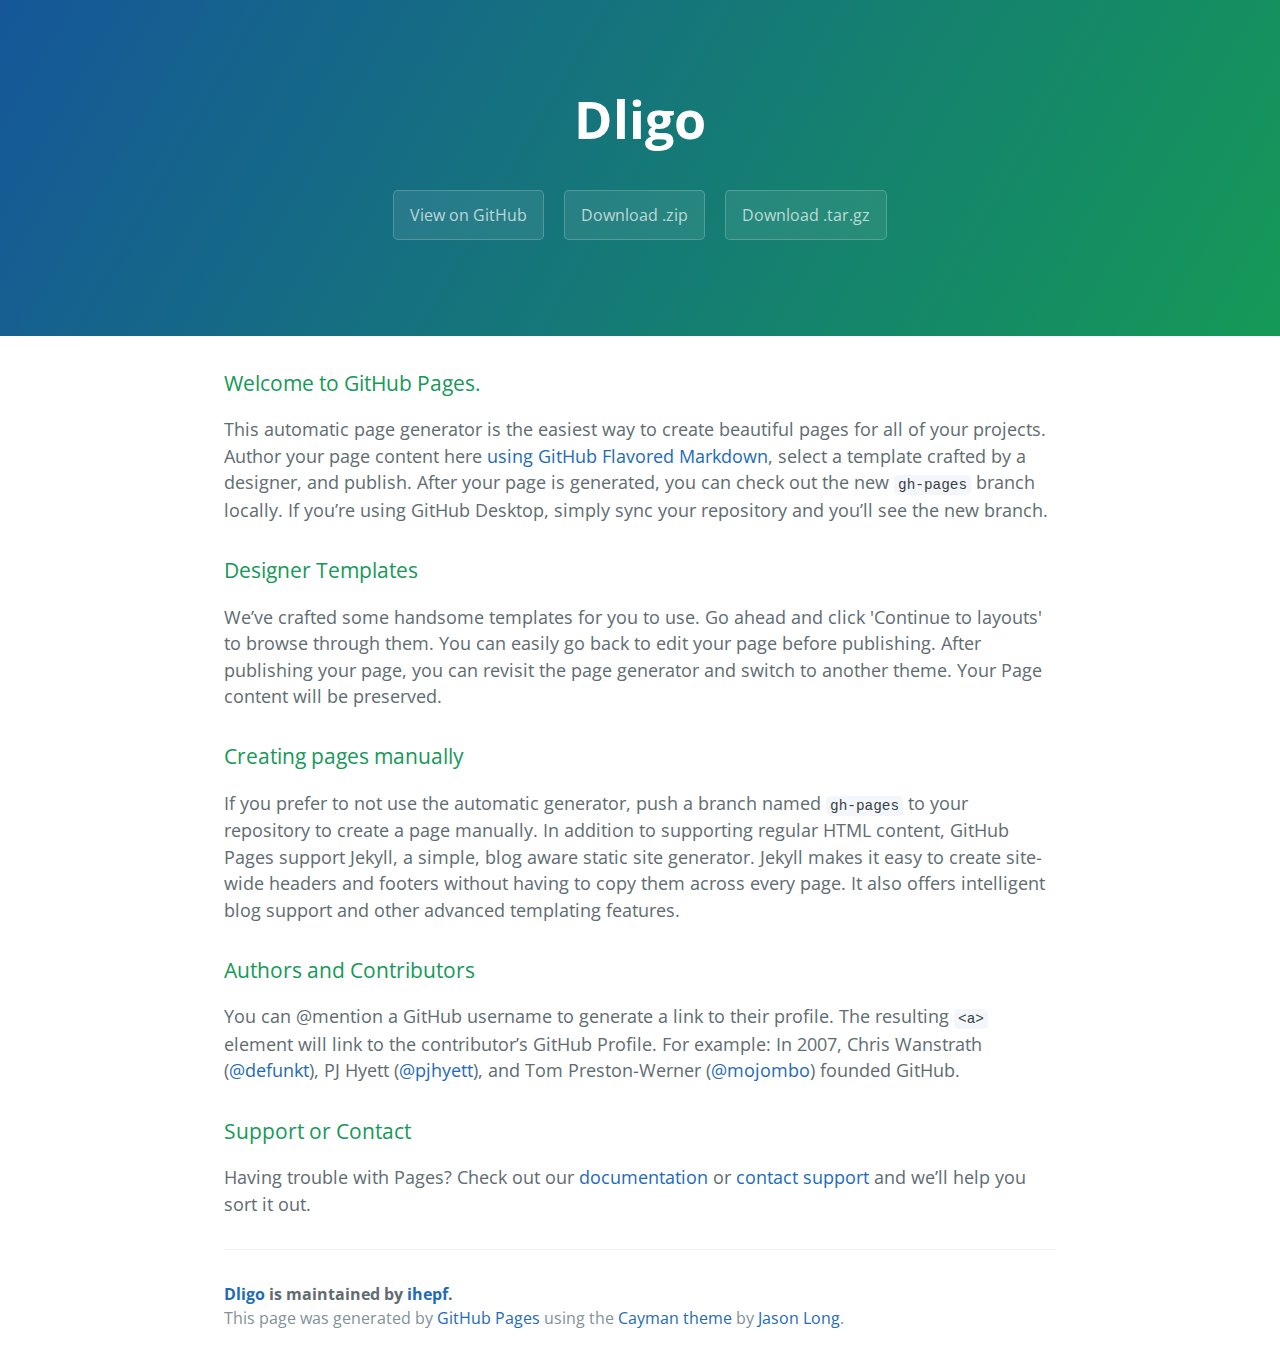
==== index.html @ 87b4b5dc "Create gh-pages branch via GitHub" ====
<!DOCTYPE html>
<html lang="en-us">
  <head>
    <meta charset="UTF-8">
    <title>Dligo by ihepf</title>
    <meta name="viewport" content="width=device-width, initial-scale=1">
    <link rel="stylesheet" type="text/css" href="stylesheets/normalize.css" media="screen">
    <link href='https://fonts.googleapis.com/css?family=Open+Sans:400,700' rel='stylesheet' type='text/css'>
    <link rel="stylesheet" type="text/css" href="stylesheets/stylesheet.css" media="screen">
    <link rel="stylesheet" type="text/css" href="stylesheets/github-light.css" media="screen">
  </head>
  <body>
    <section class="page-header">
      <h1 class="project-name">Dligo</h1>
      <h2 class="project-tagline"></h2>
      <a href="https://github.com/ihepf/dligo" class="btn">View on GitHub</a>
      <a href="https://github.com/ihepf/dligo/zipball/master" class="btn">Download .zip</a>
      <a href="https://github.com/ihepf/dligo/tarball/master" class="btn">Download .tar.gz</a>
    </section>

    <section class="main-content">
      <h3>
<a id="welcome-to-github-pages" class="anchor" href="#welcome-to-github-pages" aria-hidden="true"><span aria-hidden="true" class="octicon octicon-link"></span></a>Welcome to GitHub Pages.</h3>

<p>This automatic page generator is the easiest way to create beautiful pages for all of your projects. Author your page content here <a href="https://guides.github.com/features/mastering-markdown/">using GitHub Flavored Markdown</a>, select a template crafted by a designer, and publish. After your page is generated, you can check out the new <code>gh-pages</code> branch locally. If you’re using GitHub Desktop, simply sync your repository and you’ll see the new branch.</p>

<h3>
<a id="designer-templates" class="anchor" href="#designer-templates" aria-hidden="true"><span aria-hidden="true" class="octicon octicon-link"></span></a>Designer Templates</h3>

<p>We’ve crafted some handsome templates for you to use. Go ahead and click 'Continue to layouts' to browse through them. You can easily go back to edit your page before publishing. After publishing your page, you can revisit the page generator and switch to another theme. Your Page content will be preserved.</p>

<h3>
<a id="creating-pages-manually" class="anchor" href="#creating-pages-manually" aria-hidden="true"><span aria-hidden="true" class="octicon octicon-link"></span></a>Creating pages manually</h3>

<p>If you prefer to not use the automatic generator, push a branch named <code>gh-pages</code> to your repository to create a page manually. In addition to supporting regular HTML content, GitHub Pages support Jekyll, a simple, blog aware static site generator. Jekyll makes it easy to create site-wide headers and footers without having to copy them across every page. It also offers intelligent blog support and other advanced templating features.</p>

<h3>
<a id="authors-and-contributors" class="anchor" href="#authors-and-contributors" aria-hidden="true"><span aria-hidden="true" class="octicon octicon-link"></span></a>Authors and Contributors</h3>

<p>You can @mention a GitHub username to generate a link to their profile. The resulting <code>&lt;a&gt;</code> element will link to the contributor’s GitHub Profile. For example: In 2007, Chris Wanstrath (<a href="https://github.com/defunkt" class="user-mention">@defunkt</a>), PJ Hyett (<a href="https://github.com/pjhyett" class="user-mention">@pjhyett</a>), and Tom Preston-Werner (<a href="https://github.com/mojombo" class="user-mention">@mojombo</a>) founded GitHub.</p>

<h3>
<a id="support-or-contact" class="anchor" href="#support-or-contact" aria-hidden="true"><span aria-hidden="true" class="octicon octicon-link"></span></a>Support or Contact</h3>

<p>Having trouble with Pages? Check out our <a href="https://help.github.com/pages">documentation</a> or <a href="https://github.com/contact">contact support</a> and we’ll help you sort it out.</p>

      <footer class="site-footer">
        <span class="site-footer-owner"><a href="https://github.com/ihepf/dligo">Dligo</a> is maintained by <a href="https://github.com/ihepf">ihepf</a>.</span>

        <span class="site-footer-credits">This page was generated by <a href="https://pages.github.com">GitHub Pages</a> using the <a href="https://github.com/jasonlong/cayman-theme">Cayman theme</a> by <a href="https://twitter.com/jasonlong">Jason Long</a>.</span>
      </footer>

    </section>

  
  </body>
</html>
---- stylesheets/stylesheet.css ----
* {
  box-sizing: border-box; }

body {
  padding: 0;
  margin: 0;
  font-family: "Open Sans", "Helvetica Neue", Helvetica, Arial, sans-serif;
  font-size: 16px;
  line-height: 1.5;
  color: #606c71; }

a {
  color: #1e6bb8;
  text-decoration: none; }
  a:hover {
    text-decoration: underline; }

.btn {
  display: inline-block;
  margin-bottom: 1rem;
  color: rgba(255, 255, 255, 0.7);
  background-color: rgba(255, 255, 255, 0.08);
  border-color: rgba(255, 255, 255, 0.2);
  border-style: solid;
  border-width: 1px;
  border-radius: 0.3rem;
  transition: color 0.2s, background-color 0.2s, border-color 0.2s; }
  .btn + .btn {
    margin-left: 1rem; }

.btn:hover {
  color: rgba(255, 255, 255, 0.8);
  text-decoration: none;
  background-color: rgba(255, 255, 255, 0.2);
  border-color: rgba(255, 255, 255, 0.3); }

@media screen and (min-width: 64em) {
  .btn {
    padding: 0.75rem 1rem; } }

@media screen and (min-width: 42em) and (max-width: 64em) {
  .btn {
    padding: 0.6rem 0.9rem;
    font-size: 0.9rem; } }

@media screen and (max-width: 42em) {
  .btn {
    display: block;
    width: 100%;
    padding: 0.75rem;
    font-size: 0.9rem; }
    .btn + .btn {
      margin-top: 1rem;
      margin-left: 0; } }

.page-header {
  color: #fff;
  text-align: center;
  background-color: #159957;
  background-image: linear-gradient(120deg, #155799, #159957); }

@media screen and (min-width: 64em) {
  .page-header {
    padding: 5rem 6rem; } }

@media screen and (min-width: 42em) and (max-width: 64em) {
  .page-header {
    padding: 3rem 4rem; } }

@media screen and (max-width: 42em) {
  .page-header {
    padding: 2rem 1rem; } }

.project-name {
  margin-top: 0;
  margin-bottom: 0.1rem; }

@media screen and (min-width: 64em) {
  .project-name {
    font-size: 3.25rem; } }

@media screen and (min-width: 42em) and (max-width: 64em) {
  .project-name {
    font-size: 2.25rem; } }

@media screen and (max-width: 42em) {
  .project-name {
    font-size: 1.75rem; } }

.project-tagline {
  margin-bottom: 2rem;
  font-weight: normal;
  opacity: 0.7; }

@media screen and (min-width: 64em) {
  .project-tagline {
    font-size: 1.25rem; } }

@media screen and (min-width: 42em) and (max-width: 64em) {
  .project-tagline {
    font-size: 1.15rem; } }

@media screen and (max-width: 42em) {
  .project-tagline {
    font-size: 1rem; } }

.main-content :first-child {
  margin-top: 0; }
.main-content img {
  max-width: 100%; }
.main-content h1, .main-content h2, .main-content h3, .main-content h4, .main-content h5, .main-content h6 {
  margin-top: 2rem;
  margin-bottom: 1rem;
  font-weight: normal;
  color: #159957; }
.main-content p {
  margin-bottom: 1em; }
.main-content code {
  padding: 2px 4px;
  font-family: Consolas, "Liberation Mono", Menlo, Courier, monospace;
  font-size: 0.9rem;
  color: #383e41;
  background-color: #f3f6fa;
  border-radius: 0.3rem; }
.main-content pre {
  padding: 0.8rem;
  margin-top: 0;
  margin-bottom: 1rem;
  font: 1rem Consolas, "Liberation Mono", Menlo, Courier, monospace;
  color: #567482;
  word-wrap: normal;
  background-color: #f3f6fa;
  border: solid 1px #dce6f0;
  border-radius: 0.3rem; }
  .main-content pre > code {
    padding: 0;
    margin: 0;
    font-size: 0.9rem;
    color: #567482;
    word-break: normal;
    white-space: pre;
    background: transparent;
    border: 0; }
.main-content .highlight {
  margin-bottom: 1rem; }
  .main-content .highlight pre {
    margin-bottom: 0;
    word-break: normal; }
.main-content .highlight pre, .main-content pre {
  padding: 0.8rem;
  overflow: auto;
  font-size: 0.9rem;
  line-height: 1.45;
  border-radius: 0.3rem; }
.main-content pre code, .main-content pre tt {
  display: inline;
  max-width: initial;
  padding: 0;
  margin: 0;
  overflow: initial;
  line-height: inherit;
  word-wrap: normal;
  background-color: transparent;
  border: 0; }
  .main-content pre code:before, .main-content pre code:after, .main-content pre tt:before, .main-content pre tt:after {
    content: normal; }
.main-content ul, .main-content ol {
  margin-top: 0; }
.main-content blockquote {
  padding: 0 1rem;
  margin-left: 0;
  color: #819198;
  border-left: 0.3rem solid #dce6f0; }
  .main-content blockquote > :first-child {
    margin-top: 0; }
  .main-content blockquote > :last-child {
    margin-bottom: 0; }
.main-content table {
  display: block;
  width: 100%;
  overflow: auto;
  word-break: normal;
  word-break: keep-all; }
  .main-content table th {
    font-weight: bold; }
  .main-content table th, .main-content table td {
    padding: 0.5rem 1rem;
    border: 1px solid #e9ebec; }
.main-content dl {
  padding: 0; }
  .main-content dl dt {
    padding: 0;
    margin-top: 1rem;
    font-size: 1rem;
    font-weight: bold; }
  .main-content dl dd {
    padding: 0;
    margin-bottom: 1rem; }
.main-content hr {
  height: 2px;
  padding: 0;
  margin: 1rem 0;
  background-color: #eff0f1;
  border: 0; }

@media screen and (min-width: 64em) {
  .main-content {
    max-width: 64rem;
    padding: 2rem 6rem;
    margin: 0 auto;
    font-size: 1.1rem; } }

@media screen and (min-width: 42em) and (max-width: 64em) {
  .main-content {
    padding: 2rem 4rem;
    font-size: 1.1rem; } }

@media screen and (max-width: 42em) {
  .main-content {
    padding: 2rem 1rem;
    font-size: 1rem; } }

.site-footer {
  padding-top: 2rem;
  margin-top: 2rem;
  border-top: solid 1px #eff0f1; }

.site-footer-owner {
  display: block;
  font-weight: bold; }

.site-footer-credits {
  color: #819198; }

@media screen and (min-width: 64em) {
  .site-footer {
    font-size: 1rem; } }

@media screen and (min-width: 42em) and (max-width: 64em) {
  .site-footer {
    font-size: 1rem; } }

@media screen and (max-width: 42em) {
  .site-footer {
    font-size: 0.9rem; } }
---- stylesheets/github-light.css ----
/*
The MIT License (MIT)

Copyright (c) 2016 GitHub, Inc.

Permission is hereby granted, free of charge, to any person obtaining a copy
of this software and associated documentation files (the "Software"), to deal
in the Software without restriction, including without limitation the rights
to use, copy, modify, merge, publish, distribute, sublicense, and/or sell
copies of the Software, and to permit persons to whom the Software is
furnished to do so, subject to the following conditions:

The above copyright notice and this permission notice shall be included in all
copies or substantial portions of the Software.

THE SOFTWARE IS PROVIDED "AS IS", WITHOUT WARRANTY OF ANY KIND, EXPRESS OR
IMPLIED, INCLUDING BUT NOT LIMITED TO THE WARRANTIES OF MERCHANTABILITY,
FITNESS FOR A PARTICULAR PURPOSE AND NONINFRINGEMENT. IN NO EVENT SHALL THE
AUTHORS OR COPYRIGHT HOLDERS BE LIABLE FOR ANY CLAIM, DAMAGES OR OTHER
LIABILITY, WHETHER IN AN ACTION OF CONTRACT, TORT OR OTHERWISE, ARISING FROM,
OUT OF OR IN CONNECTION WITH THE SOFTWARE OR THE USE OR OTHER DEALINGS IN THE
SOFTWARE.

*/

.pl-c /* comment */ {
  color: #969896;
}

.pl-c1 /* constant, variable.other.constant, support, meta.property-name, support.constant, support.variable, meta.module-reference, markup.raw, meta.diff.header */,
.pl-s .pl-v /* string variable */ {
  color: #0086b3;
}

.pl-e /* entity */,
.pl-en /* entity.name */ {
  color: #795da3;
}

.pl-smi /* variable.parameter.function, storage.modifier.package, storage.modifier.import, storage.type.java, variable.other */,
.pl-s .pl-s1 /* string source */ {
  color: #333;
}

.pl-ent /* entity.name.tag */ {
  color: #63a35c;
}

.pl-k /* keyword, storage, storage.type */ {
  color: #a71d5d;
}

.pl-s /* string */,
.pl-pds /* punctuation.definition.string, string.regexp.character-class */,
.pl-s .pl-pse .pl-s1 /* string punctuation.section.embedded source */,
.pl-sr /* string.regexp */,
.pl-sr .pl-cce /* string.regexp constant.character.escape */,
.pl-sr .pl-sre /* string.regexp source.ruby.embedded */,
.pl-sr .pl-sra /* string.regexp string.regexp.arbitrary-repitition */ {
  color: #183691;
}

.pl-v /* variable */ {
  color: #ed6a43;
}

.pl-id /* invalid.deprecated */ {
  color: #b52a1d;
}

.pl-ii /* invalid.illegal */ {
  color: #f8f8f8;
  background-color: #b52a1d;
}

.pl-sr .pl-cce /* string.regexp constant.character.escape */ {
  font-weight: bold;
  color: #63a35c;
}

.pl-ml /* markup.list */ {
  color: #693a17;
}

.pl-mh /* markup.heading */,
.pl-mh .pl-en /* markup.heading entity.name */,
.pl-ms /* meta.separator */ {
  font-weight: bold;
  color: #1d3e81;
}

.pl-mq /* markup.quote */ {
  color: #008080;
}

.pl-mi /* markup.italic */ {
  font-style: italic;
  color: #333;
}

.pl-mb /* markup.bold */ {
  font-weight: bold;
  color: #333;
}

.pl-md /* markup.deleted, meta.diff.header.from-file */ {
  color: #bd2c00;
  background-color: #ffecec;
}

.pl-mi1 /* markup.inserted, meta.diff.header.to-file */ {
  color: #55a532;
  background-color: #eaffea;
}

.pl-mdr /* meta.diff.range */ {
  font-weight: bold;
  color: #795da3;
}

.pl-mo /* meta.output */ {
  color: #1d3e81;
}
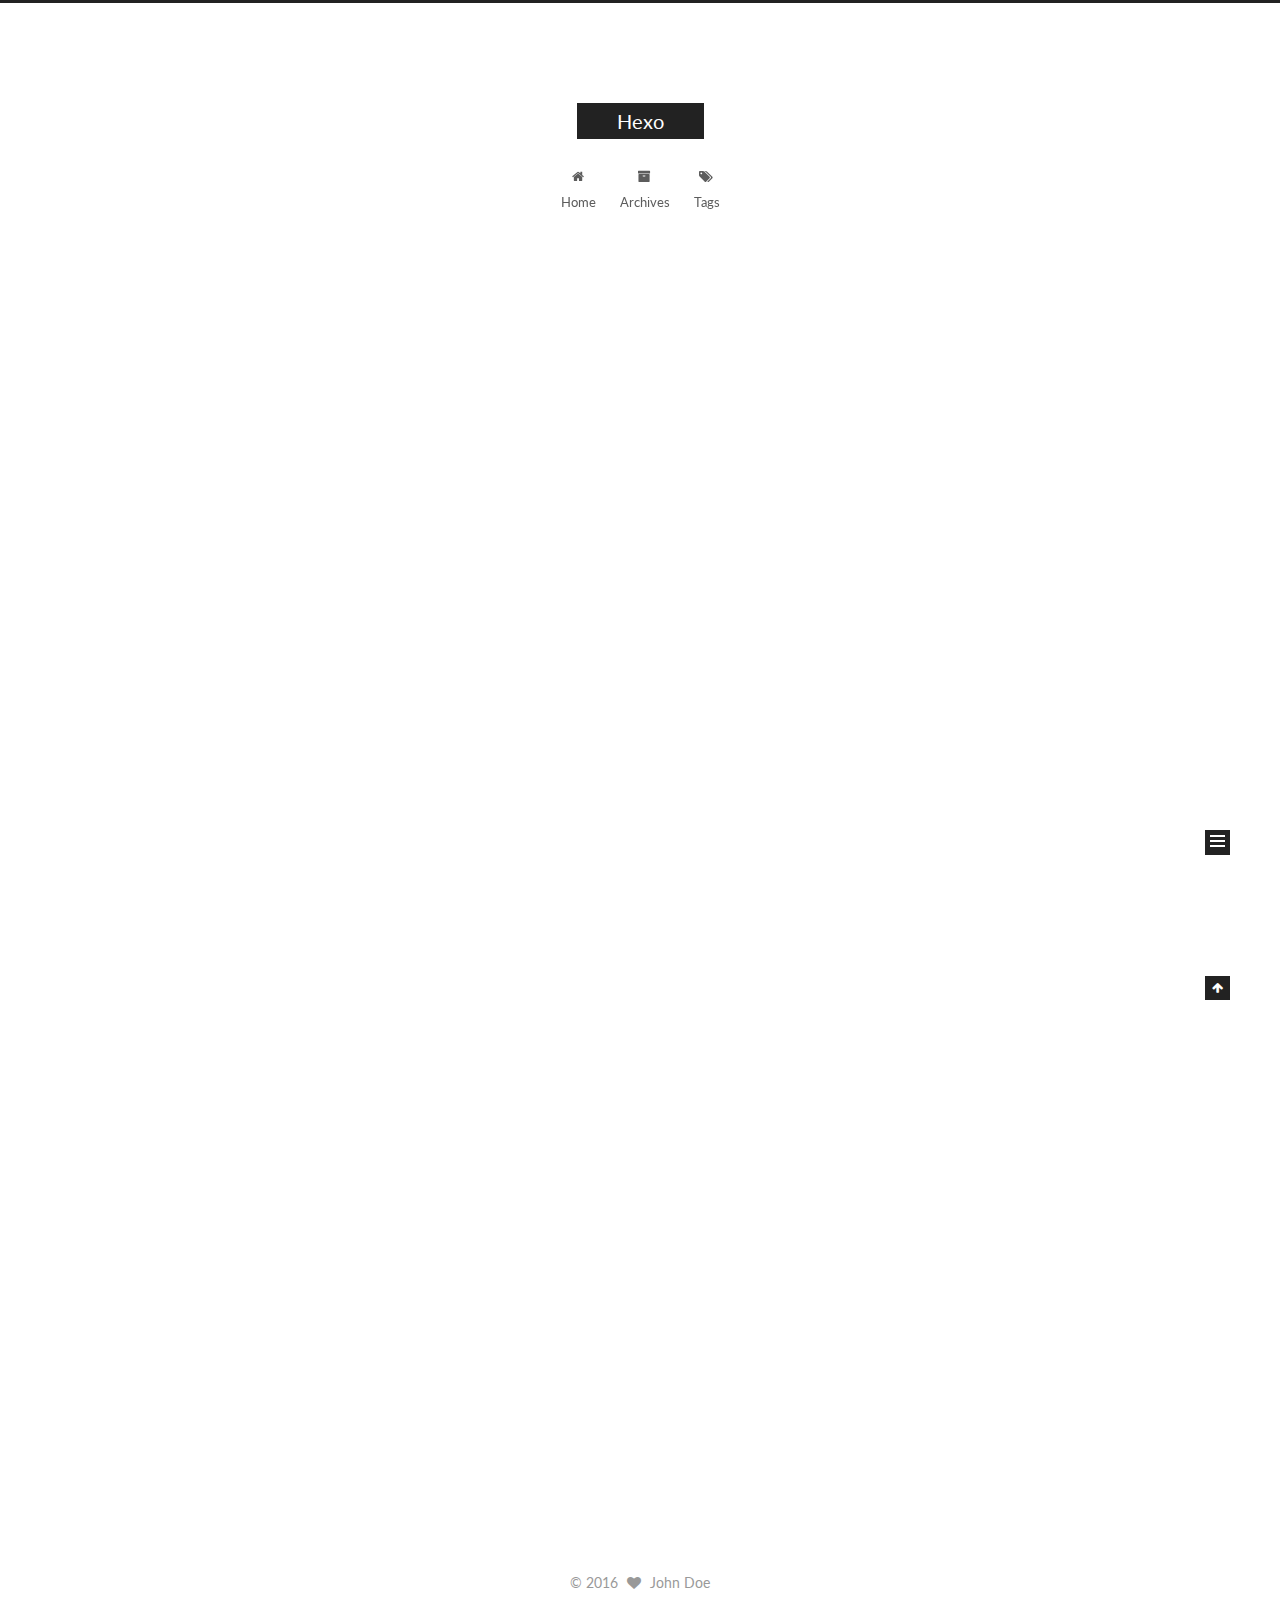
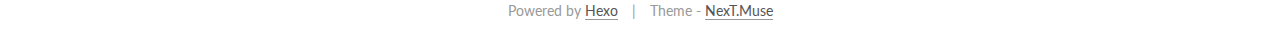
==== commit 7df3be7a: "hexo" ====
--- a/index.html
+++ b/index.html
@@ -1,57 +1,673 @@
-<!DOCTYPE html>
-<html lang="en-us">
-  <head>
-    <meta charset="UTF-8">
-    <title>Dligo by ihepf</title>
-    <meta name="viewport" content="width=device-width, initial-scale=1">
-    <link rel="stylesheet" type="text/css" href="stylesheets/normalize.css" media="screen">
-    <link href='https://fonts.googleapis.com/css?family=Open+Sans:400,700' rel='stylesheet' type='text/css'>
-    <link rel="stylesheet" type="text/css" href="stylesheets/stylesheet.css" media="screen">
-    <link rel="stylesheet" type="text/css" href="stylesheets/github-light.css" media="screen">
-  </head>
-  <body>
-    <section class="page-header">
-      <h1 class="project-name">Dligo</h1>
-      <h2 class="project-tagline"></h2>
-      <a href="https://github.com/ihepf/dligo" class="btn">View on GitHub</a>
-      <a href="https://github.com/ihepf/dligo/zipball/master" class="btn">Download .zip</a>
-      <a href="https://github.com/ihepf/dligo/tarball/master" class="btn">Download .tar.gz</a>
-    </section>
-
-    <section class="main-content">
-      <h3>
-<a id="welcome-to-github-pages" class="anchor" href="#welcome-to-github-pages" aria-hidden="true"><span aria-hidden="true" class="octicon octicon-link"></span></a>Welcome to GitHub Pages.</h3>
-
-<p>This automatic page generator is the easiest way to create beautiful pages for all of your projects. Author your page content here <a href="https://guides.github.com/features/mastering-markdown/">using GitHub Flavored Markdown</a>, select a template crafted by a designer, and publish. After your page is generated, you can check out the new <code>gh-pages</code> branch locally. If you’re using GitHub Desktop, simply sync your repository and you’ll see the new branch.</p>
-
-<h3>
-<a id="designer-templates" class="anchor" href="#designer-templates" aria-hidden="true"><span aria-hidden="true" class="octicon octicon-link"></span></a>Designer Templates</h3>
-
-<p>We’ve crafted some handsome templates for you to use. Go ahead and click 'Continue to layouts' to browse through them. You can easily go back to edit your page before publishing. After publishing your page, you can revisit the page generator and switch to another theme. Your Page content will be preserved.</p>
-
-<h3>
-<a id="creating-pages-manually" class="anchor" href="#creating-pages-manually" aria-hidden="true"><span aria-hidden="true" class="octicon octicon-link"></span></a>Creating pages manually</h3>
-
-<p>If you prefer to not use the automatic generator, push a branch named <code>gh-pages</code> to your repository to create a page manually. In addition to supporting regular HTML content, GitHub Pages support Jekyll, a simple, blog aware static site generator. Jekyll makes it easy to create site-wide headers and footers without having to copy them across every page. It also offers intelligent blog support and other advanced templating features.</p>
-
-<h3>
-<a id="authors-and-contributors" class="anchor" href="#authors-and-contributors" aria-hidden="true"><span aria-hidden="true" class="octicon octicon-link"></span></a>Authors and Contributors</h3>
-
-<p>You can @mention a GitHub username to generate a link to their profile. The resulting <code>&lt;a&gt;</code> element will link to the contributor’s GitHub Profile. For example: In 2007, Chris Wanstrath (<a href="https://github.com/defunkt" class="user-mention">@defunkt</a>), PJ Hyett (<a href="https://github.com/pjhyett" class="user-mention">@pjhyett</a>), and Tom Preston-Werner (<a href="https://github.com/mojombo" class="user-mention">@mojombo</a>) founded GitHub.</p>
-
-<h3>
-<a id="support-or-contact" class="anchor" href="#support-or-contact" aria-hidden="true"><span aria-hidden="true" class="octicon octicon-link"></span></a>Support or Contact</h3>
-
-<p>Having trouble with Pages? Check out our <a href="https://help.github.com/pages">documentation</a> or <a href="https://github.com/contact">contact support</a> and we’ll help you sort it out.</p>
-
-      <footer class="site-footer">
-        <span class="site-footer-owner"><a href="https://github.com/ihepf/dligo">Dligo</a> is maintained by <a href="https://github.com/ihepf">ihepf</a>.</span>
-
-        <span class="site-footer-credits">This page was generated by <a href="https://pages.github.com">GitHub Pages</a> using the <a href="https://github.com/jasonlong/cayman-theme">Cayman theme</a> by <a href="https://twitter.com/jasonlong">Jason Long</a>.</span>
-      </footer>
-
-    </section>
-
-  
-  </body>
+<!doctype html>
+
+
+
+  
+
+
+<html class="theme-next muse use-motion" lang="">
+<head>
+  <meta charset="UTF-8"/>
+<meta http-equiv="X-UA-Compatible" content="IE=edge" />
+<meta name="viewport" content="width=device-width, initial-scale=1, maximum-scale=1"/>
+
+
+
+<meta http-equiv="Cache-Control" content="no-transform" />
+<meta http-equiv="Cache-Control" content="no-siteapp" />
+
+
+
+
+
+
+
+
+
+
+
+
+  
+  
+  <link href="/lib/fancybox/source/jquery.fancybox.css?v=2.1.5" rel="stylesheet" type="text/css" />
+
+
+
+
+  
+  
+  
+  
+
+  
+    
+    
+  
+
+  
+
+  
+
+  
+
+  
+
+  
+    
+    
+    <link href="//fonts.googleapis.com/css?family=Lato:300,300italic,400,400italic,700,700italic&subset=latin,latin-ext" rel="stylesheet" type="text/css">
+  
+
+
+
+
+
+
+<link href="/lib/font-awesome/css/font-awesome.min.css?v=4.6.2" rel="stylesheet" type="text/css" />
+
+<link href="/css/main.css?v=5.1.0" rel="stylesheet" type="text/css" />
+
+
+  <meta name="keywords" content="Hexo, NexT" />
+
+
+
+
+
+
+
+
+  <link rel="shortcut icon" type="image/x-icon" href="/favicon.ico?v=5.1.0" />
+
+
+
+
+
+
+<meta property="og:type" content="website">
+<meta property="og:title" content="Hexo">
+<meta property="og:url" content="http://yoursite.com/index.html">
+<meta property="og:site_name" content="Hexo">
+<meta name="twitter:card" content="summary">
+<meta name="twitter:title" content="Hexo">
+
+
+
+<script type="text/javascript" id="hexo.configurations">
+  var NexT = window.NexT || {};
+  var CONFIG = {
+    root: '/',
+    scheme: 'Muse',
+    sidebar: {"position":"left","display":"post"},
+    fancybox: true,
+    motion: true,
+    duoshuo: {
+      userId: '0',
+      author: 'Author'
+    },
+    algolia: {
+      applicationID: '',
+      apiKey: '',
+      indexName: '',
+      hits: {"per_page":10},
+      labels: {"input_placeholder":"Search for Posts","hits_empty":"We didn't find any results for the search: ${query}","hits_stats":"${hits} results found in ${time} ms"}
+    }
+  };
+</script>
+
+
+
+  <link rel="canonical" href="http://yoursite.com/"/>
+
+
+
+
+
+  <title> Hexo </title>
+</head>
+
+<body itemscope itemtype="http://schema.org/WebPage" lang="">
+
+  
+
+
+
+
+
+
+
+
+
+
+  
+  
+    
+  
+
+  <div class="container one-collumn sidebar-position-left 
+   page-home 
+ ">
+    <div class="headband"></div>
+
+    <header id="header" class="header" itemscope itemtype="http://schema.org/WPHeader">
+      <div class="header-inner"><div class="site-meta ">
+  
+
+  <div class="custom-logo-site-title">
+    <a href="/"  class="brand" rel="start">
+      <span class="logo-line-before"><i></i></span>
+      <span class="site-title">Hexo</span>
+      <span class="logo-line-after"><i></i></span>
+    </a>
+  </div>
+  <p class="site-subtitle"></p>
+</div>
+
+<div class="site-nav-toggle">
+  <button>
+    <span class="btn-bar"></span>
+    <span class="btn-bar"></span>
+    <span class="btn-bar"></span>
+  </button>
+</div>
+
+<nav class="site-nav">
+  
+
+  
+    <ul id="menu" class="menu">
+      
+        
+        <li class="menu-item menu-item-home">
+          <a href="/" rel="section">
+            
+              <i class="menu-item-icon fa fa-fw fa-home"></i> <br />
+            
+            Home
+          </a>
+        </li>
+      
+        
+        <li class="menu-item menu-item-archives">
+          <a href="/archives" rel="section">
+            
+              <i class="menu-item-icon fa fa-fw fa-archive"></i> <br />
+            
+            Archives
+          </a>
+        </li>
+      
+        
+        <li class="menu-item menu-item-tags">
+          <a href="/tags" rel="section">
+            
+              <i class="menu-item-icon fa fa-fw fa-tags"></i> <br />
+            
+            Tags
+          </a>
+        </li>
+      
+
+      
+    </ul>
+  
+
+  
+</nav>
+
+
+
+ </div>
+    </header>
+
+    <main id="main" class="main">
+      <div class="main-inner">
+        <div class="content-wrap">
+          <div id="content" class="content">
+            
+  <section id="posts" class="posts-expand">
+    
+      
+
+  
+
+  
+  
+  
+
+  <article class="post post-type-normal " itemscope itemtype="http://schema.org/Article">
+  <link itemprop="mainEntityOfPage" href="http://yoursite.com/2016/12/05/My-New-Post/">
+
+  <span style="display:none" itemprop="author" itemscope itemtype="http://schema.org/Person">
+    <meta itemprop="name" content="John Doe">
+    <meta itemprop="description" content="">
+    <meta itemprop="image" content="/images/avatar.gif">
+  </span>
+
+  <span style="display:none" itemprop="publisher" itemscope itemtype="http://schema.org/Organization">
+    <meta itemprop="name" content="Hexo">
+    <span style="display:none" itemprop="logo" itemscope itemtype="http://schema.org/ImageObject">
+      <img style="display:none;" itemprop="url image" alt="Hexo" src="">
+    </span>
+  </span>
+
+    
+      <header class="post-header">
+
+        
+        
+          <h1 class="post-title" itemprop="name headline">
+            
+            
+              
+                
+                <a class="post-title-link" href="/2016/12/05/My-New-Post/" itemprop="url">
+                  My New Post
+                </a>
+              
+            
+          </h1>
+        
+
+        <div class="post-meta">
+          <span class="post-time">
+            
+              <span class="post-meta-item-icon">
+                <i class="fa fa-calendar-o"></i>
+              </span>
+              <span class="post-meta-item-text">Posted on</span>
+              <time title="Post created" itemprop="dateCreated datePublished" datetime="2016-12-05T22:46:00+08:00">
+                2016-12-05
+              </time>
+            
+
+            
+
+            
+          </span>
+
+          
+
+          
+            
+          
+
+          
+
+          
+          
+
+          
+
+          
+
+        </div>
+      </header>
+    
+
+
+    <div class="post-body" itemprop="articleBody">
+
+      
+      
+
+      
+        
+          
+            
+          
+        
+      
+    </div>
+
+    <div>
+      
+    </div>
+
+    <div>
+      
+    </div>
+
+
+    <footer class="post-footer">
+      
+
+      
+
+      
+      
+        <div class="post-eof"></div>
+      
+    </footer>
+  </article>
+
+
+    
+      
+
+  
+
+  
+  
+  
+
+  <article class="post post-type-normal " itemscope itemtype="http://schema.org/Article">
+  <link itemprop="mainEntityOfPage" href="http://yoursite.com/2016/12/05/hello-world/">
+
+  <span style="display:none" itemprop="author" itemscope itemtype="http://schema.org/Person">
+    <meta itemprop="name" content="John Doe">
+    <meta itemprop="description" content="">
+    <meta itemprop="image" content="/images/avatar.gif">
+  </span>
+
+  <span style="display:none" itemprop="publisher" itemscope itemtype="http://schema.org/Organization">
+    <meta itemprop="name" content="Hexo">
+    <span style="display:none" itemprop="logo" itemscope itemtype="http://schema.org/ImageObject">
+      <img style="display:none;" itemprop="url image" alt="Hexo" src="">
+    </span>
+  </span>
+
+    
+      <header class="post-header">
+
+        
+        
+          <h1 class="post-title" itemprop="name headline">
+            
+            
+              
+                
+                <a class="post-title-link" href="/2016/12/05/hello-world/" itemprop="url">
+                  Hello World
+                </a>
+              
+            
+          </h1>
+        
+
+        <div class="post-meta">
+          <span class="post-time">
+            
+              <span class="post-meta-item-icon">
+                <i class="fa fa-calendar-o"></i>
+              </span>
+              <span class="post-meta-item-text">Posted on</span>
+              <time title="Post created" itemprop="dateCreated datePublished" datetime="2016-12-05T11:23:08+08:00">
+                2016-12-05
+              </time>
+            
+
+            
+
+            
+          </span>
+
+          
+
+          
+            
+          
+
+          
+
+          
+          
+
+          
+
+          
+
+        </div>
+      </header>
+    
+
+
+    <div class="post-body" itemprop="articleBody">
+
+      
+      
+
+      
+        
+          
+            <p>Welcome to <a href="https://hexo.io/" target="_blank" rel="external">Hexo</a>! This is your very first post. Check <a href="https://hexo.io/docs/" target="_blank" rel="external">documentation</a> for more info. If you get any problems when using Hexo, you can find the answer in <a href="https://hexo.io/docs/troubleshooting.html" target="_blank" rel="external">troubleshooting</a> or you can ask me on <a href="https://github.com/hexojs/hexo/issues" target="_blank" rel="external">GitHub</a>.</p>
+<h2 id="Quick-Start"><a href="#Quick-Start" class="headerlink" title="Quick Start"></a>Quick Start</h2><h3 id="Create-a-new-post"><a href="#Create-a-new-post" class="headerlink" title="Create a new post"></a>Create a new post</h3><figure class="highlight bash"><table><tr><td class="gutter"><pre><div class="line">1</div></pre></td><td class="code"><pre><div class="line">$ hexo new <span class="string">"My New Post"</span></div></pre></td></tr></table></figure>
+<p>More info: <a href="https://hexo.io/docs/writing.html" target="_blank" rel="external">Writing</a></p>
+<h3 id="Run-server"><a href="#Run-server" class="headerlink" title="Run server"></a>Run server</h3><figure class="highlight bash"><table><tr><td class="gutter"><pre><div class="line">1</div></pre></td><td class="code"><pre><div class="line">$ hexo server</div></pre></td></tr></table></figure>
+<p>More info: <a href="https://hexo.io/docs/server.html" target="_blank" rel="external">Server</a></p>
+<h3 id="Generate-static-files"><a href="#Generate-static-files" class="headerlink" title="Generate static files"></a>Generate static files</h3><figure class="highlight bash"><table><tr><td class="gutter"><pre><div class="line">1</div></pre></td><td class="code"><pre><div class="line">$ hexo generate</div></pre></td></tr></table></figure>
+<p>More info: <a href="https://hexo.io/docs/generating.html" target="_blank" rel="external">Generating</a></p>
+<h3 id="Deploy-to-remote-sites"><a href="#Deploy-to-remote-sites" class="headerlink" title="Deploy to remote sites"></a>Deploy to remote sites</h3><figure class="highlight bash"><table><tr><td class="gutter"><pre><div class="line">1</div></pre></td><td class="code"><pre><div class="line">$ hexo deploy</div></pre></td></tr></table></figure>
+<p>More info: <a href="https://hexo.io/docs/deployment.html" target="_blank" rel="external">Deployment</a></p>
+
+          
+        
+      
+    </div>
+
+    <div>
+      
+    </div>
+
+    <div>
+      
+    </div>
+
+
+    <footer class="post-footer">
+      
+
+      
+
+      
+      
+        <div class="post-eof"></div>
+      
+    </footer>
+  </article>
+
+
+    
+  </section>
+
+  
+
+
+          </div>
+          
+
+
+          
+
+        </div>
+        
+          
+  
+  <div class="sidebar-toggle">
+    <div class="sidebar-toggle-line-wrap">
+      <span class="sidebar-toggle-line sidebar-toggle-line-first"></span>
+      <span class="sidebar-toggle-line sidebar-toggle-line-middle"></span>
+      <span class="sidebar-toggle-line sidebar-toggle-line-last"></span>
+    </div>
+  </div>
+
+  <aside id="sidebar" class="sidebar">
+    <div class="sidebar-inner">
+
+      
+
+      
+
+      <section class="site-overview sidebar-panel sidebar-panel-active">
+        <div class="site-author motion-element" itemprop="author" itemscope itemtype="http://schema.org/Person">
+          <img class="site-author-image" itemprop="image"
+               src="/images/avatar.gif"
+               alt="John Doe" />
+          <p class="site-author-name" itemprop="name">John Doe</p>
+          <p class="site-description motion-element" itemprop="description"></p>
+        </div>
+        <nav class="site-state motion-element">
+          <div class="site-state-item site-state-posts">
+            <a href="/archives">
+              <span class="site-state-item-count">2</span>
+              <span class="site-state-item-name">posts</span>
+            </a>
+          </div>
+
+          
+
+          
+
+        </nav>
+
+        
+
+        <div class="links-of-author motion-element">
+          
+        </div>
+
+        
+        
+
+        
+        
+
+        
+
+
+      </section>
+
+      
+
+    </div>
+  </aside>
+
+
+        
+      </div>
+    </main>
+
+    <footer id="footer" class="footer">
+      <div class="footer-inner">
+        <div class="copyright" >
+  
+  &copy; 
+  <span itemprop="copyrightYear">2016</span>
+  <span class="with-love">
+    <i class="fa fa-heart"></i>
+  </span>
+  <span class="author" itemprop="copyrightHolder">John Doe</span>
+</div>
+
+
+<div class="powered-by">
+  Powered by <a class="theme-link" href="https://hexo.io">Hexo</a>
+</div>
+
+<div class="theme-info">
+  Theme -
+  <a class="theme-link" href="https://github.com/iissnan/hexo-theme-next">
+    NexT.Muse
+  </a>
+</div>
+
+
+        
+
+        
+      </div>
+    </footer>
+
+    <div class="back-to-top">
+      <i class="fa fa-arrow-up"></i>
+    </div>
+  </div>
+
+  
+
+<script type="text/javascript">
+  if (Object.prototype.toString.call(window.Promise) !== '[object Function]') {
+    window.Promise = null;
+  }
+</script>
+
+
+
+
+
+
+
+
+
+  
+
+
+
+  
+  <script type="text/javascript" src="/lib/jquery/index.js?v=2.1.3"></script>
+
+  
+  <script type="text/javascript" src="/lib/fastclick/lib/fastclick.min.js?v=1.0.6"></script>
+
+  
+  <script type="text/javascript" src="/lib/jquery_lazyload/jquery.lazyload.js?v=1.9.7"></script>
+
+  
+  <script type="text/javascript" src="/lib/velocity/velocity.min.js?v=1.2.1"></script>
+
+  
+  <script type="text/javascript" src="/lib/velocity/velocity.ui.min.js?v=1.2.1"></script>
+
+  
+  <script type="text/javascript" src="/lib/fancybox/source/jquery.fancybox.pack.js?v=2.1.5"></script>
+
+
+  
+
+
+  <script type="text/javascript" src="/js/src/utils.js?v=5.1.0"></script>
+
+  <script type="text/javascript" src="/js/src/motion.js?v=5.1.0"></script>
+
+
+
+  
+  
+
+  
+
+  
+
+
+  <script type="text/javascript" src="/js/src/bootstrap.js?v=5.1.0"></script>
+
+
+
+  
+
+
+
+  
+
+
+
+
+	
+
+
+
+
+  
+  
+
+  
+
+  
+
+  
+
+  
+
+
+</body>
 </html>
--- a/css/main.css
+++ b/css/main.css
@@ -0,0 +1,2493 @@
+/* normalize.css v3.0.2 | MIT License | git.io/normalize */
+html {
+  font-family: sans-serif; /* 1 */
+  -ms-text-size-adjust: 100%; /* 2 */
+  -webkit-text-size-adjust: 100%; /* 2 */
+}
+body {
+  margin: 0;
+}
+article,
+aside,
+details,
+figcaption,
+figure,
+footer,
+header,
+hgroup,
+main,
+menu,
+nav,
+section,
+summary {
+  display: block;
+}
+audio,
+canvas,
+progress,
+video {
+  display: inline-block; /* 1 */
+  vertical-align: baseline; /* 2 */
+}
+audio:not([controls]) {
+  display: none;
+  height: 0;
+}
+[hidden],
+template {
+  display: none;
+}
+a {
+  background-color: transparent;
+}
+a:active,
+a:hover {
+  outline: 0;
+}
+abbr[title] {
+  border-bottom: 1px dotted;
+}
+b,
+strong {
+  font-weight: bold;
+}
+dfn {
+  font-style: italic;
+}
+h1 {
+  font-size: 2em;
+  margin: 0.67em 0;
+}
+mark {
+  background: #ff0;
+  color: #000;
+}
+small {
+  font-size: 80%;
+}
+sub,
+sup {
+  font-size: 75%;
+  line-height: 0;
+  position: relative;
+  vertical-align: baseline;
+}
+sup {
+  top: -0.5em;
+}
+sub {
+  bottom: -0.25em;
+}
+img {
+  border: 0;
+}
+svg:not(:root) {
+  overflow: hidden;
+}
+figure {
+  margin: 1em 40px;
+}
+hr {
+  -moz-box-sizing: content-box;
+  box-sizing: content-box;
+  height: 0;
+}
+pre {
+  overflow: auto;
+}
+code,
+kbd,
+pre,
+samp {
+  font-family: monospace, monospace;
+  font-size: 1em;
+}
+button,
+input,
+optgroup,
+select,
+textarea {
+  color: inherit; /* 1 */
+  font: inherit; /* 2 */
+  margin: 0; /* 3 */
+}
+button {
+  overflow: visible;
+}
+button,
+select {
+  text-transform: none;
+}
+button,
+html input[type="button"],
+input[type="reset"],
+input[type="submit"] {
+  -webkit-appearance: button; /* 2 */
+  cursor: pointer; /* 3 */
+}
+button[disabled],
+html input[disabled] {
+  cursor: default;
+}
+button::-moz-focus-inner,
+input::-moz-focus-inner {
+  border: 0;
+  padding: 0;
+}
+input {
+  line-height: normal;
+}
+input[type="checkbox"],
+input[type="radio"] {
+  box-sizing: border-box; /* 1 */
+  padding: 0; /* 2 */
+}
+input[type="number"]::-webkit-inner-spin-button,
+input[type="number"]::-webkit-outer-spin-button {
+  height: auto;
+}
+input[type="search"] {
+  -webkit-appearance: textfield; /* 1 */
+  -moz-box-sizing: content-box;
+  -webkit-box-sizing: content-box; /* 2 */
+  box-sizing: content-box;
+}
+input[type="search"]::-webkit-search-cancel-button,
+input[type="search"]::-webkit-search-decoration {
+  -webkit-appearance: none;
+}
+fieldset {
+  border: 1px solid #c0c0c0;
+  margin: 0 2px;
+  padding: 0.35em 0.625em 0.75em;
+}
+legend {
+  border: 0; /* 1 */
+  padding: 0; /* 2 */
+}
+textarea {
+  overflow: auto;
+}
+optgroup {
+  font-weight: bold;
+}
+table {
+  border-collapse: collapse;
+  border-spacing: 0;
+}
+td,
+th {
+  padding: 0;
+}
+::selection {
+  background: #262a30;
+  color: #fff;
+}
+body {
+  position: relative;
+  font-family: 'Lato', "PingFang SC", "Microsoft YaHei", sans-serif;
+  font-size: 14px;
+  line-height: 2;
+  color: #555;
+  background: #fff;
+}
+@media (max-width: 767px) {
+  body {
+    padding-right: 0 !important;
+  }
+}
+@media (min-width: 768px) and (max-width: 991px) {
+  body {
+    padding-right: 0 !important;
+  }
+}
+@media (min-width: 1600px) {
+  body {
+    font-size: 16px;
+  }
+}
+h1,
+h2,
+h3,
+h4,
+h5,
+h6 {
+  margin: 0;
+  padding: 0;
+  font-weight: bold;
+  line-height: 1.5;
+  font-family: 'Lato', "PingFang SC", "Microsoft YaHei", sans-serif;
+}
+h2,
+h3,
+h4,
+h5,
+h6 {
+  margin: 20px 0 15px;
+}
+h1 {
+  font-size: 22px;
+}
+@media (max-width: 767px) {
+  h1 {
+    font-size: 18px;
+  }
+}
+h2 {
+  font-size: 20px;
+}
+@media (max-width: 767px) {
+  h2 {
+    font-size: 16px;
+  }
+}
+h3 {
+  font-size: 18px;
+}
+@media (max-width: 767px) {
+  h3 {
+    font-size: 14px;
+  }
+}
+h4 {
+  font-size: 16px;
+}
+@media (max-width: 767px) {
+  h4 {
+    font-size: 12px;
+  }
+}
+h5 {
+  font-size: 14px;
+}
+@media (max-width: 767px) {
+  h5 {
+    font-size: 10px;
+  }
+}
+h6 {
+  font-size: 12px;
+}
+@media (max-width: 767px) {
+  h6 {
+    font-size: 8px;
+  }
+}
+p {
+  margin: 0 0 25px 0;
+}
+a {
+  color: #555;
+  text-decoration: none;
+  border-bottom: 1px solid #999;
+  word-wrap: break-word;
+}
+a:hover {
+  color: #222;
+  border-bottom-color: #222;
+}
+ul {
+  list-style: none;
+}
+blockquote {
+  margin: 0;
+  padding: 0;
+}
+img {
+  display: block;
+  margin: auto;
+  max-width: 100%;
+  height: auto;
+}
+hr {
+  margin: 40px 0;
+  height: 3px;
+  border: none;
+  background-color: #ddd;
+  background-image: repeating-linear-gradient(-45deg, #fff, #fff 4px, transparent 4px, transparent 8px);
+}
+blockquote {
+  padding: 0 15px;
+  color: #666;
+  border-left: 4px solid #ddd;
+}
+blockquote cite::before {
+  content: "-";
+  padding: 0 5px;
+}
+dt {
+  font-weight: 700;
+}
+dd {
+  margin: 0;
+  padding: 0;
+}
+.text-left {
+  text-align: left;
+}
+.text-center {
+  text-align: center;
+}
+.text-right {
+  text-align: right;
+}
+.text-justify {
+  text-align: justify;
+}
+.text-nowrap {
+  white-space: nowrap;
+}
+.text-lowercase {
+  text-transform: lowercase;
+}
+.text-uppercase {
+  text-transform: uppercase;
+}
+.text-capitalize {
+  text-transform: capitalize;
+}
+.center-block {
+  display: block;
+  margin-left: auto;
+  margin-right: auto;
+}
+.clearfix:before,
+.clearfix:after {
+  content: " ";
+  display: table;
+}
+.clearfix:after {
+  clear: both;
+}
+.pullquote {
+  width: 45%;
+}
+.pullquote.left {
+  float: left;
+  margin-left: 5px;
+  margin-right: 10px;
+}
+.pullquote.right {
+  float: right;
+  margin-left: 10px;
+  margin-right: 5px;
+}
+.affix.affix.affix {
+  position: fixed;
+}
+.translation {
+  margin-top: -20px;
+  font-size: 14px;
+  color: #999;
+}
+.scrollbar-measure {
+  width: 100px;
+  height: 100px;
+  overflow: scroll;
+  position: absolute;
+  top: -9999px;
+}
+.use-motion .motion-element {
+  opacity: 0;
+}
+#local-search-input {
+  padding: 3px;
+  border: none;
+  text-indent: 14px;
+  border-radius: 0;
+  width: 140px;
+  outline: none;
+  border-bottom: 1px solid #999;
+  background: inherit;
+  opacity: 0.5;
+}
+#local-search-input:focus {
+  opacity: 1;
+}
+.search-icon {
+  position: absolute;
+  top: 9px;
+}
+table {
+  margin: 20px 0;
+  width: 100%;
+  border-collapse: collapse;
+  border-spacing: 0;
+  border: 1px solid #ddd;
+  font-size: 14px;
+  table-layout: fixed;
+  word-wrap: break-all;
+}
+table>tbody>tr:nth-of-type(odd) {
+  background-color: #f9f9f9;
+}
+table>tbody>tr:hover {
+  background-color: #f5f5f5;
+}
+caption,
+th,
+td {
+  padding: 8px;
+  text-align: left;
+  vertical-align: middle;
+  font-weight: normal;
+}
+th,
+td {
+  border-bottom: 3px solid #ddd;
+  border-right: 1px solid #eee;
+}
+th {
+  padding-bottom: 10px;
+  font-weight: 700;
+}
+td {
+  border-bottom-width: 1px;
+}
+html,
+body {
+  height: 100%;
+}
+.container {
+  position: relative;
+  min-height: 100%;
+}
+.header-inner {
+  margin: 0 auto;
+  padding: 100px 0 70px;
+  width: 700px;
+}
+@media (min-width: 1600px) {
+  .container .header-inner {
+    width: 900px;
+  }
+}
+.main {
+  padding-bottom: 150px;
+}
+.main-inner {
+  margin: 0 auto;
+  width: 700px;
+}
+@media (min-width: 1600px) {
+  .container .main-inner {
+    width: 900px;
+  }
+}
+.footer {
+  position: absolute;
+  left: 0;
+  bottom: 0;
+  width: 100%;
+  min-height: 50px;
+}
+.footer-inner {
+  box-sizing: border-box;
+  margin: 20px auto;
+  width: 700px;
+}
+@media (min-width: 1600px) {
+  .container .footer-inner {
+    width: 900px;
+  }
+}
+pre,
+.highlight {
+  overflow: auto;
+  margin: 20px 0;
+  padding: 0;
+  font-size: 13px;
+  color: #4d4d4c;
+  background: #f7f7f7;
+  line-height: 1.6;
+}
+pre,
+code {
+  font-family: consolas, Menlo, "PingFang SC", "Microsoft YaHei", monospace;
+}
+code {
+  padding: 2px 4px;
+  word-wrap: break-word;
+  color: #4d4d4c;
+  background: #f7f7f7;
+  border-radius: 3px;
+  font-size: 13px;
+}
+pre code {
+  padding: 0;
+  color: #4d4d4c;
+  background: none;
+  text-shadow: none;
+}
+.highlight {
+  border-radius: 1px;
+}
+.highlight pre {
+  border: none;
+  margin: 0;
+  padding: 10px 0;
+}
+.highlight table {
+  margin: 0;
+  width: auto;
+  border: none;
+}
+.highlight td {
+  border: none;
+  padding: 0;
+}
+.highlight figcaption {
+  font-size: 1em;
+  color: #4d4d4c;
+  line-height: 1em;
+  margin-bottom: 1em;
+}
+.highlight figcaption:before,
+.highlight figcaption:after {
+  content: " ";
+  display: table;
+}
+.highlight figcaption:after {
+  clear: both;
+}
+.highlight figcaption a {
+  float: right;
+  color: #4d4d4c;
+}
+.highlight figcaption a:hover {
+  border-bottom-color: #4d4d4c;
+}
+.highlight .gutter pre {
+  padding-left: 10px;
+  padding-right: 10px;
+  color: #869194;
+  text-align: right;
+  background-color: #eff2f3;
+}
+.highlight .code pre {
+  padding-left: 10px;
+  padding-right: 10px;
+  background-color: #f7f7f7;
+}
+.highlight .line {
+  height: 20px;
+}
+.gutter {
+  -webkit-user-select: none;
+  -moz-user-select: none;
+  -ms-user-select: none;
+  user-select: none;
+}
+.gist table {
+  width: auto;
+}
+.gist table td {
+  border: none;
+}
+pre .deletion {
+  background: #fdd;
+}
+pre .addition {
+  background: #dfd;
+}
+pre .meta {
+  color: #8959a8;
+}
+pre .comment {
+  color: #8e908c;
+}
+pre .variable,
+pre .attribute,
+pre .tag,
+pre .regexp,
+pre .ruby .constant,
+pre .xml .tag .title,
+pre .xml .pi,
+pre .xml .doctype,
+pre .html .doctype,
+pre .css .id,
+pre .css .class,
+pre .css .pseudo {
+  color: #c82829;
+}
+pre .number,
+pre .preprocessor,
+pre .built_in,
+pre .literal,
+pre .params,
+pre .constant,
+pre .command {
+  color: #f5871f;
+}
+pre .ruby .class .title,
+pre .css .rules .attribute,
+pre .string,
+pre .value,
+pre .inheritance,
+pre .header,
+pre .ruby .symbol,
+pre .xml .cdata,
+pre .special,
+pre .number,
+pre .formula {
+  color: #718c00;
+}
+pre .title,
+pre .css .hexcolor {
+  color: #3e999f;
+}
+pre .function,
+pre .python .decorator,
+pre .python .title,
+pre .ruby .function .title,
+pre .ruby .title .keyword,
+pre .perl .sub,
+pre .javascript .title,
+pre .coffeescript .title {
+  color: #4271ae;
+}
+pre .keyword,
+pre .javascript .function {
+  color: #8959a8;
+}
+.full-image.full-image.full-image {
+  border: none;
+  max-width: 100%;
+  width: auto;
+  margin: 20px auto;
+}
+@media (min-width: 992px) {
+  .full-image.full-image.full-image {
+    max-width: none;
+    width: 126%;
+    margin: 0 -13%;
+  }
+}
+.blockquote-center,
+.page-home .post-type-quote blockquote,
+.page-post-detail .post-type-quote blockquote {
+  position: relative;
+  margin: 40px 0;
+  padding: 0;
+  border-left: none;
+  text-align: center;
+}
+.blockquote-center::before,
+.page-home .post-type-quote blockquote::before,
+.page-post-detail .post-type-quote blockquote::before,
+.blockquote-center::after,
+.page-home .post-type-quote blockquote::after,
+.page-post-detail .post-type-quote blockquote::after {
+  position: absolute;
+  content: ' ';
+  display: block;
+  width: 100%;
+  height: 24px;
+  opacity: 0.2;
+  background-repeat: no-repeat;
+  background-position: 0 -6px;
+  background-size: 22px 22px;
+}
+.blockquote-center::before,
+.page-home .post-type-quote blockquote::before,
+.page-post-detail .post-type-quote blockquote::before {
+  top: -20px;
+  background-image: url("../images/quote-l.svg");
+  border-top: 1px solid #ccc;
+}
+.blockquote-center::after,
+.page-home .post-type-quote blockquote::after,
+.page-post-detail .post-type-quote blockquote::after {
+  bottom: -20px;
+  background-image: url("../images/quote-r.svg");
+  border-bottom: 1px solid #ccc;
+  background-position: 100% 8px;
+}
+.blockquote-center p,
+.page-home .post-type-quote blockquote p,
+.page-post-detail .post-type-quote blockquote p,
+.blockquote-center div,
+.page-home .post-type-quote blockquote div,
+.page-post-detail .post-type-quote blockquote div {
+  text-align: center;
+}
+.post .post-body .group-picture img {
+  box-sizing: border-box;
+  padding: 0 3px;
+  border: none;
+}
+.post .group-picture-row {
+  overflow: hidden;
+  margin-top: 6px;
+}
+.post .group-picture-row:first-child {
+  margin-top: 0;
+}
+.post .group-picture-column {
+  float: left;
+}
+.page-post-detail .post-body .group-picture-column {
+  float: none;
+  margin-top: 10px;
+  width: auto !important;
+}
+.page-post-detail .post-body .group-picture-column img {
+  margin: 0 auto;
+}
+.page-archive .group-picture-container {
+  overflow: hidden;
+}
+.page-archive .group-picture-row {
+  float: left;
+}
+.page-archive .group-picture-row:first-child {
+  margin-top: 6px;
+}
+.page-archive .group-picture-column {
+  max-width: 150px;
+  max-height: 150px;
+}
+.note {
+  padding: 20px;
+  margin: 20px 0;
+  border: 1px solid #eee;
+  border-left-width: 5px;
+  border-radius: 3px;
+}
+.note h2,
+.note h3,
+.note h4,
+.note h5,
+.note h6 {
+  margin-top: 0;
+  margin-bottom: 5px;
+}
+.note p:last-child {
+  margin-bottom: 0;
+}
+.note code {
+  border-radius: 3px;
+}
+.note+.note {
+  margin-top: -5px;
+}
+.default {
+  border-left-color: #777;
+}
+.default h2,
+.default h3,
+.default h4,
+.default h5,
+.default h6 {
+  color: #777;
+}
+.primary {
+  border-left-color: #428bca;
+}
+.primary h2,
+.primary h3,
+.primary h4,
+.primary h5,
+.primary h6 {
+  color: #428bca;
+}
+.success {
+  border-left-color: #5cb85c;
+}
+.success h2,
+.success h3,
+.success h4,
+.success h5,
+.success h6 {
+  color: #5cb85c;
+}
+.danger {
+  border-left-color: #d9534f;
+}
+.danger h2,
+.danger h3,
+.danger h4,
+.danger h5,
+.danger h6 {
+  color: #d9534f;
+}
+.warning {
+  border-left-color: #f0ad4e;
+}
+.warning h2,
+.warning h3,
+.warning h4,
+.warning h5,
+.warning h6 {
+  color: #f0ad4e;
+}
+.info {
+  border-left-color: #5bc0de;
+}
+.info h2,
+.info h3,
+.info h4,
+.info h5,
+.info h6 {
+  color: #5bc0de;
+}
+.btn {
+  display: inline-block;
+  padding: 0 20px;
+  font-size: 14px;
+  color: #fff;
+  background: #222;
+  border: 2px solid #222;
+  text-decoration: none;
+  border-radius: 0;
+  transition-property: background-color;
+  transition-duration: 0.2s;
+  transition-timing-function: ease-in-out;
+  transition-delay: 0s;
+}
+.btn:hover,
+.post-more-link .btn:hover {
+  border-color: #222;
+  color: #222;
+  background: #fff;
+}
+.btn-bar {
+  display: block;
+  width: 22px;
+  height: 2px;
+  background: #555;
+  border-radius: 1px;
+}
+.btn-bar+.btn-bar {
+  margin-top: 4px;
+}
+.pagination {
+  margin: 120px 0 40px;
+  text-align: center;
+  border-top: 1px solid #eee;
+}
+.page-number-basic,
+.pagination .prev,
+.pagination .next,
+.pagination .page-number,
+.pagination .space {
+  display: inline-block;
+  position: relative;
+  top: -1px;
+  margin: 0 10px;
+  padding: 0 10px;
+  line-height: 30px;
+}
+@media (max-width: 767px) {
+  .page-number-basic,
+  .pagination .prev,
+  .pagination .next,
+  .pagination .page-number,
+  .pagination .space {
+    margin: 0 5px;
+  }
+}
+.pagination .prev,
+.pagination .next,
+.pagination .page-number {
+  border-bottom: 0;
+  border-top: 1px solid #eee;
+  transition-property: border-color;
+  transition-duration: 0.2s;
+  transition-timing-function: ease-in-out;
+  transition-delay: 0s;
+}
+.pagination .prev:hover,
+.pagination .next:hover,
+.pagination .page-number:hover {
+  border-top-color: #222;
+}
+.pagination .space {
+  padding: 0;
+  margin: 0;
+}
+.pagination .prev {
+  margin-left: 0;
+}
+.pagination .next {
+  margin-right: 0;
+}
+.pagination .page-number.current {
+  color: #fff;
+  background: #ccc;
+  border-top-color: #ccc;
+}
+@media (max-width: 767px) {
+  .pagination {
+    border-top: none;
+  }
+  .pagination .prev,
+  .pagination .next,
+  .pagination .page-number {
+    margin-bottom: 10px;
+    border-top: 0;
+    border-bottom: 1px solid #eee;
+  }
+  .pagination .prev:hover,
+  .pagination .next:hover,
+  .pagination .page-number:hover {
+    border-bottom-color: #222;
+  }
+}
+.comments {
+  margin: 60px 20px 0;
+}
+.tag-cloud {
+  text-align: center;
+}
+.tag-cloud a {
+  display: inline-block;
+  margin: 10px;
+}
+.back-to-top {
+  box-sizing: border-box;
+  position: fixed;
+  bottom: -100px;
+  right: 50px;
+  z-index: 1050;
+  padding: 0 6px;
+  width: 25px;
+  background: #222;
+  font-size: 12px;
+  opacity: 1;
+  color: #fff;
+  cursor: pointer;
+  text-align: center;
+  -webkit-transform: translateZ(0);
+  transition-property: bottom;
+  transition-duration: 0.2s;
+  transition-timing-function: ease-in-out;
+  transition-delay: 0s;
+}
+@media (max-width: 767px) {
+  .back-to-top {
+    display: none;
+  }
+}
+@media (min-width: 768px) and (max-width: 991px) {
+  .back-to-top {
+    display: none;
+  }
+}
+.back-to-top.back-to-top-on {
+  bottom: 19px;
+}
+.header {
+  background: #fff;
+}
+.header-inner {
+  position: relative;
+}
+.headband {
+  height: 3px;
+  background: #222;
+}
+.site-meta {
+  margin: 0;
+  text-align: center;
+}
+@media (max-width: 767px) {
+  .site-meta {
+    text-align: center;
+  }
+}
+.brand {
+  position: relative;
+  display: inline-block;
+  padding: 0 40px;
+  color: #fff;
+  background: #222;
+  border-bottom: none;
+}
+.brand:hover {
+  color: #fff;
+}
+.logo {
+  display: inline-block;
+  margin-right: 5px;
+  line-height: 36px;
+  vertical-align: top;
+}
+.site-title {
+  display: inline-block;
+  vertical-align: top;
+  line-height: 36px;
+  font-size: 20px;
+  font-weight: normal;
+  font-family: 'Lato', "PingFang SC", "Microsoft YaHei", sans-serif;
+}
+.site-subtitle {
+  margin-top: 10px;
+  font-size: 13px;
+  color: #999;
+}
+.use-motion .brand {
+  opacity: 0;
+}
+.use-motion .logo,
+.use-motion .site-title,
+.use-motion .site-subtitle {
+  opacity: 0;
+  position: relative;
+  top: -10px;
+}
+.site-nav-toggle {
+  display: none;
+  position: absolute;
+  top: 10px;
+  left: 10px;
+}
+@media (max-width: 767px) {
+  .site-nav-toggle {
+    display: block;
+  }
+}
+.site-nav-toggle button {
+  margin-top: 2px;
+  padding: 9px 10px;
+  background: transparent;
+  border: none;
+}
+@media (max-width: 767px) {
+  .site-nav {
+    display: none;
+    margin: 0 -10px;
+    padding: 0 10px;
+    clear: both;
+    border-top: 1px solid #ddd;
+  }
+}
+@media (min-width: 768px) and (max-width: 991px) {
+  .site-nav {
+    display: block !important;
+  }
+}
+@media (min-width: 992px) {
+  .site-nav {
+    display: block !important;
+  }
+}
+.menu {
+  margin-top: 20px;
+  padding-left: 0;
+  text-align: center;
+}
+.menu .menu-item {
+  display: inline-block;
+  margin: 0 10px;
+}
+@media screen and (max-width: 767px) {
+  .menu .menu-item {
+    margin-top: 10px;
+  }
+}
+.menu .menu-item a {
+  display: block;
+  font-size: 13px;
+  text-transform: capitalize;
+  line-height: inherit;
+  border-bottom: 1px solid transparent;
+  transition-property: border-color;
+  transition-duration: 0.2s;
+  transition-timing-function: ease-in-out;
+  transition-delay: 0s;
+}
+.menu .menu-item a:hover {
+  border-bottom-color: #222;
+}
+.menu .menu-item .fa {
+  margin-right: 5px;
+}
+.use-motion .menu-item {
+  opacity: 0;
+}
+.post-body {
+  font-family: 'Lato', "PingFang SC", "Microsoft YaHei", sans-serif;
+}
+@media (max-width: 767px) {
+  .post-body {
+    word-break: break-word;
+  }
+}
+.post-body .fancybox img {
+  display: block !important;
+  margin: 0 auto;
+  cursor: pointer;
+  cursor: zoom-in;
+  cursor: -webkit-zoom-in;
+}
+.post-body .image-caption,
+.post-body .figure .caption {
+  margin: 10px auto 15px;
+  text-align: center;
+  font-size: 14px;
+  color: #999;
+  font-weight: bold;
+  line-height: 1;
+}
+.post-sticky-flag {
+  display: inline-block;
+  font-size: 16px;
+  -ms-transform: rotate(30deg);
+  -webkit-transform: rotate(30deg);
+  -moz-transform: rotate(30deg);
+  -ms-transform: rotate(30deg);
+  -o-transform: rotate(30deg);
+  transform: rotate(30deg);
+}
+.posts-expand {
+  padding-top: 40px;
+}
+@media (max-width: 767px) {
+  .posts-expand {
+    margin: 0 20px;
+  }
+  .post-body pre,
+  .post-body .highlight {
+    padding: 10px;
+  }
+  .post-body pre .gutter pre,
+  .post-body .highlight .gutter pre {
+    padding-right: 10px;
+  }
+}
+@media (min-width: 992px) {
+  .posts-expand .post-body {
+    text-align: justify;
+  }
+}
+.posts-expand .post-body h2,
+.posts-expand .post-body h3,
+.posts-expand .post-body h4,
+.posts-expand .post-body h5,
+.posts-expand .post-body h6 {
+  padding-top: 10px;
+}
+.posts-expand .post-body h2 .header-anchor,
+.posts-expand .post-body h3 .header-anchor,
+.posts-expand .post-body h4 .header-anchor,
+.posts-expand .post-body h5 .header-anchor,
+.posts-expand .post-body h6 .header-anchor {
+  float: right;
+  margin-left: 10px;
+  color: #ccc;
+  border-bottom-style: none;
+  visibility: hidden;
+}
+.posts-expand .post-body h2 .header-anchor:hover,
+.posts-expand .post-body h3 .header-anchor:hover,
+.posts-expand .post-body h4 .header-anchor:hover,
+.posts-expand .post-body h5 .header-anchor:hover,
+.posts-expand .post-body h6 .header-anchor:hover {
+  color: inherit;
+}
+.posts-expand .post-body h2:hover .header-anchor,
+.posts-expand .post-body h3:hover .header-anchor,
+.posts-expand .post-body h4:hover .header-anchor,
+.posts-expand .post-body h5:hover .header-anchor,
+.posts-expand .post-body h6:hover .header-anchor {
+  visibility: visible;
+}
+.posts-expand .post-body ul li {
+  list-style: circle;
+}
+.posts-expand .post-body img {
+  box-sizing: border-box;
+  margin: auto;
+  padding: 3px;
+  border: 1px solid #ddd;
+}
+.posts-expand .fancybox img {
+  margin: 0 auto;
+}
+@media (max-width: 767px) {
+  .posts-collapse {
+    margin: 0 20px;
+  }
+  .posts-collapse .post-title,
+  .posts-collapse .post-meta {
+    display: block;
+    width: auto;
+    text-align: left;
+  }
+}
+.posts-collapse {
+  position: relative;
+  z-index: 1010;
+  margin-left: 55px;
+}
+.posts-collapse::after {
+  content: " ";
+  position: absolute;
+  top: 20px;
+  left: 0;
+  margin-left: -2px;
+  width: 4px;
+  height: 100%;
+  background: #f5f5f5;
+  z-index: -1;
+}
+@media (max-width: 767px) {
+  .posts-collapse {
+    margin: 0 20px;
+  }
+}
+.posts-collapse .collection-title {
+  position: relative;
+  margin: 60px 0;
+}
+.posts-collapse .collection-title h2 {
+  margin-left: 20px;
+}
+.posts-collapse .collection-title small {
+  color: #bbb;
+}
+.posts-collapse .collection-title::before {
+  content: " ";
+  position: absolute;
+  left: 0;
+  top: 50%;
+  margin-left: -4px;
+  margin-top: -4px;
+  width: 8px;
+  height: 8px;
+  background: #bbb;
+  border-radius: 50%;
+}
+.posts-collapse .post {
+  margin: 30px 0;
+}
+.posts-collapse .post-header {
+  position: relative;
+  transition-duration: 0.2s;
+  transition-timing-function: ease-in-out;
+  transition-delay: 0s;
+  transition-property: border;
+  border-bottom: 1px dashed #ccc;
+}
+.posts-collapse .post-header::before {
+  content: " ";
+  position: absolute;
+  left: 0;
+  top: 12px;
+  width: 6px;
+  height: 6px;
+  margin-left: -4px;
+  background: #bbb;
+  border-radius: 50%;
+  border: 1px solid #fff;
+  transition-duration: 0.2s;
+  transition-timing-function: ease-in-out;
+  transition-delay: 0s;
+  transition-property: background;
+}
+.posts-collapse .post-header:hover {
+  border-bottom-color: #666;
+}
+.posts-collapse .post-header:hover::before {
+  background: #222;
+}
+.posts-collapse .post-meta {
+  position: absolute;
+  font-size: 12px;
+  left: 20px;
+  top: 5px;
+}
+.posts-collapse .post-comments-count {
+  display: none;
+}
+.posts-collapse .post-title {
+  margin-left: 60px;
+  font-size: 16px;
+  font-weight: normal;
+  line-height: inherit;
+}
+.posts-collapse .post-title::after {
+  margin-left: 3px;
+  opacity: 0.6;
+}
+.posts-collapse .post-title a {
+  color: #666;
+  border-bottom: none;
+}
+.page-home .post-type-quote .post-header,
+.page-post-detail .post-type-quote .post-header,
+.page-home .post-type-quote .post-tags,
+.page-post-detail .post-type-quote .post-tags {
+  display: none;
+}
+.posts-expand .post-title {
+  font-size: 26px;
+  text-align: center;
+  word-break: break-word;
+  font-weight: 400;
+}
+@media (max-width: 767px) {
+  .posts-expand .post-title {
+    font-size: 22px;
+  }
+}
+.posts-expand .post-title-link {
+  display: inline-block;
+  position: relative;
+  color: #555;
+  border-bottom: none;
+  line-height: 1.2;
+  vertical-align: top;
+}
+.posts-expand .post-title-link::before {
+  content: "";
+  position: absolute;
+  width: 100%;
+  height: 2px;
+  bottom: 0;
+  left: 0;
+  background-color: #000;
+  visibility: hidden;
+  -webkit-transform: scaleX(0);
+  -moz-transform: scaleX(0);
+  -ms-transform: scaleX(0);
+  -o-transform: scaleX(0);
+  transform: scaleX(0);
+  transition-duration: 0.2s;
+  transition-timing-function: ease-in-out;
+  transition-delay: 0s;
+}
+.posts-expand .post-title-link:hover::before {
+  visibility: visible;
+  -webkit-transform: scaleX(1);
+  -moz-transform: scaleX(1);
+  -ms-transform: scaleX(1);
+  -o-transform: scaleX(1);
+  transform: scaleX(1);
+}
+.posts-expand .post-title-link .fa {
+  font-size: 16px;
+}
+.posts-expand .post-meta {
+  margin: 3px 0 60px 0;
+  color: #999;
+  font-family: 'Lato', "PingFang SC", "Microsoft YaHei", sans-serif;
+  font-size: 12px;
+  text-align: center;
+}
+.posts-expand .post-meta .post-category-list {
+  display: inline-block;
+  margin: 0;
+  padding: 3px;
+}
+.posts-expand .post-meta .post-category-list-link {
+  color: #999;
+}
+.posts-expand .post-meta .post-description {
+  font-size: 14px;
+  margin-top: 2px;
+}
+.post-meta-divider {
+  margin: 0 0.5em;
+}
+.post-meta-item-icon {
+  margin-right: 3px;
+}
+@media (min-width: 768px) and (max-width: 991px) {
+  .post-meta-item-icon {
+    display: inline-block;
+  }
+}
+@media (max-width: 767px) {
+  .post-meta-item-icon {
+    display: inline-block;
+  }
+}
+@media (min-width: 768px) and (max-width: 991px) {
+  .post-meta-item-text {
+    display: none;
+  }
+}
+@media (max-width: 767px) {
+  .post-meta-item-text {
+    display: none;
+  }
+}
+@media (max-width: 767px) {
+  .posts-expand .post-comments-count {
+    display: none;
+  }
+}
+.post-more-link {
+  margin-top: 50px;
+}
+.post-more-link .btn {
+  color: #fff;
+  font-size: 14px;
+  background: #222;
+  border-radius: 0;
+  line-height: 2;
+}
+.posts-expand .post-tags {
+  margin-top: 40px;
+  text-align: center;
+}
+.posts-expand .post-tags a {
+  display: inline-block;
+  margin-right: 10px;
+  font-size: 13px;
+}
+.post-nav {
+  display: table;
+  margin-top: 60px;
+  width: 100%;
+  border-top: 1px solid #eee;
+}
+.post-nav-divider {
+  display: table-cell;
+  width: 10%;
+}
+.post-nav-item {
+  display: table-cell;
+  padding: 10px 0 0 0;
+  width: 45%;
+  vertical-align: top;
+}
+.post-nav-item a {
+  position: relative;
+  display: block;
+  line-height: 25px;
+  font-size: 14px;
+  color: #555;
+  border-bottom: none;
+}
+.post-nav-item a:hover {
+  color: #222;
+  border-bottom: none;
+}
+.post-nav-item a:active {
+  top: 2px;
+}
+.post-nav-item .fa {
+  position: absolute;
+  top: 8px;
+  left: 0;
+  font-size: 12px;
+}
+.post-nav-next a {
+  padding-left: 15px;
+}
+.post-nav-prev {
+  text-align: right;
+}
+.post-nav-prev a {
+  padding-right: 15px;
+}
+.post-nav-prev .fa {
+  right: 0;
+  left: auto;
+}
+.posts-expand .post-eof {
+  display: block;
+  margin: 80px auto 60px;
+  width: 8%;
+  height: 1px;
+  background: #ccc;
+  text-align: center;
+}
+.post:last-child .post-eof.post-eof.post-eof {
+  display: none;
+}
+.post-gallery {
+  display: table;
+  table-layout: fixed;
+  width: 100%;
+  border-collapse: separate;
+}
+.post-gallery-row {
+  display: table-row;
+}
+.post-gallery .post-gallery-img {
+  display: table-cell;
+  text-align: center;
+  vertical-align: middle;
+  border: none;
+}
+.post-gallery .post-gallery-img img {
+  max-width: 100%;
+  max-height: 100%;
+  border: none;
+}
+.fancybox-close,
+.fancybox-close:hover {
+  border: none;
+}
+.sidebar {
+  position: fixed;
+  right: 0;
+  top: 0;
+  bottom: 0;
+  width: 0;
+  z-index: 1040;
+  box-shadow: inset 0 2px 6px #000;
+  background: #222;
+  -webkit-transform: translateZ(0);
+}
+.sidebar a {
+  color: #999;
+  border-bottom-color: #555;
+}
+.sidebar a:hover {
+  color: #eee;
+}
+@media (min-width: 768px) and (max-width: 991px) {
+  .sidebar {
+    display: none !important;
+  }
+}
+@media (max-width: 767px) {
+  .sidebar {
+    display: none !important;
+  }
+}
+.sidebar-inner {
+  position: relative;
+  padding: 20px 10px;
+  color: #999;
+  text-align: center;
+}
+.sidebar-toggle {
+  position: fixed;
+  right: 50px;
+  bottom: 45px;
+  width: 15px;
+  height: 15px;
+  padding: 5px;
+  background: #222;
+  line-height: 0;
+  z-index: 1050;
+  cursor: pointer;
+  -webkit-transform: translateZ(0);
+}
+@media (min-width: 768px) and (max-width: 991px) {
+  .sidebar-toggle {
+    display: none;
+  }
+}
+@media (max-width: 767px) {
+  .sidebar-toggle {
+    display: none;
+  }
+}
+.sidebar-toggle-line {
+  position: relative;
+  display: inline-block;
+  vertical-align: top;
+  height: 2px;
+  width: 100%;
+  background: #fff;
+  margin-top: 3px;
+}
+.sidebar-toggle-line:first-child {
+  margin-top: 0;
+}
+.site-author-image {
+  display: block;
+  margin: 0 auto;
+  padding: 2px;
+  max-width: 96px;
+  height: auto;
+  border: 2px solid #333;
+}
+.site-author-name {
+  margin: 5px 0 0;
+  text-align: center;
+  color: #f5f5f5;
+  font-weight: normal;
+}
+.site-description {
+  margin-top: 5px;
+  text-align: center;
+  font-size: 14px;
+  color: #999;
+}
+.site-state {
+  overflow: hidden;
+  line-height: 1.4;
+  white-space: nowrap;
+  text-align: center;
+}
+.site-state-item {
+  display: inline-block;
+  padding: 0 15px;
+  border-left: 1px solid #333;
+}
+.site-state-item:first-child {
+  border-left: none;
+}
+.site-state-item a {
+  border-bottom: none;
+}
+.site-state-item-count {
+  display: block;
+  text-align: center;
+  color: inherit;
+  font-weight: 600;
+  font-size: 18px;
+}
+.site-state-item-name {
+  font-size: 13px;
+  color: inherit;
+}
+.feed-link {
+  margin-top: 20px;
+}
+.feed-link a {
+  display: inline-block;
+  padding: 0 15px;
+  color: #fc6423;
+  border: 1px solid #fc6423;
+  border-radius: 4px;
+}
+.feed-link a i {
+  color: #fc6423;
+  font-size: 14px;
+}
+.feed-link a:hover {
+  color: #fff;
+  background: #fc6423;
+}
+.feed-link a:hover i {
+  color: #fff;
+}
+.links-of-author {
+  margin-top: 20px;
+}
+.links-of-author a {
+  display: inline-block;
+  vertical-align: middle;
+  margin-right: 10px;
+  margin-bottom: 10px;
+  border-bottom-color: #555;
+  font-size: 13px;
+}
+.links-of-author a:before {
+  display: inline-block;
+  vertical-align: middle;
+  margin-right: 3px;
+  content: " ";
+  width: 4px;
+  height: 4px;
+  border-radius: 50%;
+  background: #da9329;
+}
+.links-of-blogroll {
+  font-size: 13px;
+}
+.links-of-blogroll-title {
+  margin-top: 20px;
+  font-size: 14px;
+  font-weight: 600;
+}
+.links-of-blogroll-list {
+  margin: 0;
+  padding: 0;
+}
+.links-of-blogroll-item {
+  padding: 2px 10px;
+}
+.sidebar-nav {
+  margin: 0 0 20px;
+  padding-left: 0;
+}
+.sidebar-nav li {
+  display: inline-block;
+  cursor: pointer;
+  border-bottom: 1px solid transparent;
+  font-size: 14px;
+  color: #555;
+}
+.sidebar-nav li:hover {
+  color: #f5f5f5;
+}
+.page-post-detail .sidebar-nav-toc {
+  padding: 0 5px;
+}
+.page-post-detail .sidebar-nav-overview {
+  margin-left: 10px;
+}
+.sidebar-nav .sidebar-nav-active {
+  color: #87daff;
+  border-bottom-color: #87daff;
+}
+.sidebar-nav .sidebar-nav-active:hover {
+  color: #87daff;
+}
+.sidebar-panel {
+  display: none;
+}
+.sidebar-panel-active {
+  display: block;
+}
+.post-toc-empty {
+  font-size: 14px;
+  color: #666;
+}
+.post-toc-wrap {
+  overflow: hidden;
+}
+.post-toc {
+  overflow: auto;
+}
+.post-toc ol {
+  margin: 0;
+  padding: 0 2px 5px 10px;
+  text-align: left;
+  list-style: none;
+  font-size: 14px;
+}
+.post-toc ol > ol {
+  padding-left: 0;
+}
+.post-toc ol a {
+  transition-duration: 0.2s;
+  transition-timing-function: ease-in-out;
+  transition-delay: 0s;
+  transition-property: all;
+  color: #999;
+  border-bottom-color: #555;
+}
+.post-toc ol a:hover {
+  color: #ccc;
+  border-bottom-color: #ccc;
+}
+.post-toc .nav-item {
+  overflow: hidden;
+  text-overflow: ellipsis;
+  white-space: nowrap;
+  line-height: 1.8;
+}
+.post-toc .nav .nav-child {
+  display: none;
+}
+.post-toc .nav .active > .nav-child {
+  display: block;
+}
+.post-toc .nav .active-current > .nav-child {
+  display: block;
+}
+.post-toc .nav .active-current > .nav-child > .nav-item {
+  display: block;
+}
+.post-toc .nav .active > a {
+  color: #87daff;
+  border-bottom-color: #87daff;
+}
+.post-toc .nav .active-current > a {
+  color: #87daff;
+}
+.post-toc .nav .active-current > a:hover {
+  color: #87daff;
+}
+.footer {
+  font-size: 14px;
+  color: #999;
+}
+.footer img {
+  border: none;
+}
+.footer-inner {
+  text-align: center;
+}
+.with-love {
+  display: inline-block;
+  margin: 0 5px;
+}
+.powered-by,
+.theme-info {
+  display: inline-block;
+}
+.powered-by {
+  margin-right: 10px;
+}
+.powered-by::after {
+  content: "|";
+  padding-left: 10px;
+}
+.cc-license {
+  margin-top: 10px;
+  text-align: center;
+}
+.cc-license .cc-opacity {
+  opacity: 0.7;
+  border-bottom: none;
+}
+.cc-license .cc-opacity:hover {
+  opacity: 0.9;
+}
+.cc-license img {
+  display: inline-block;
+}
+.theme-next #ds-thread #ds-reset {
+  color: #555;
+}
+.theme-next #ds-thread #ds-reset .ds-replybox {
+  margin-bottom: 30px;
+}
+.theme-next #ds-thread #ds-reset .ds-replybox .ds-avatar,
+.theme-next #ds-reset .ds-avatar img {
+  box-shadow: none;
+}
+.theme-next #ds-thread #ds-reset .ds-textarea-wrapper {
+  border-color: #c7d4e1;
+  background: none;
+  border-top-right-radius: 3px;
+  border-top-left-radius: 3px;
+}
+.theme-next #ds-thread #ds-reset .ds-textarea-wrapper textarea {
+  height: 60px;
+}
+.theme-next #ds-reset .ds-rounded-top {
+  border-radius: 0;
+}
+.theme-next #ds-thread #ds-reset .ds-post-toolbar {
+  box-sizing: border-box;
+  border: 1px solid #c7d4e1;
+  background: #f6f8fa;
+}
+.theme-next #ds-thread #ds-reset .ds-post-options {
+  height: 40px;
+  border: none;
+  background: none;
+}
+.theme-next #ds-thread #ds-reset .ds-toolbar-buttons {
+  top: 11px;
+}
+.theme-next #ds-thread #ds-reset .ds-sync {
+  top: 5px;
+}
+.theme-next #ds-thread #ds-reset .ds-post-button {
+  top: 4px;
+  right: 5px;
+  width: 90px;
+  height: 30px;
+  border: 1px solid #c5ced7;
+  border-radius: 3px;
+  background-image: linear-gradient(#fbfbfc, #f5f7f9);
+  color: #60676d;
+}
+.theme-next #ds-thread #ds-reset .ds-post-button:hover {
+  background-position: 0 -30px;
+  color: #60676d;
+}
+.theme-next #ds-thread #ds-reset .ds-comments-info {
+  padding: 10px 0;
+}
+.theme-next #ds-thread #ds-reset .ds-sort {
+  display: none;
+}
+.theme-next #ds-thread #ds-reset li.ds-tab a.ds-current {
+  border: none;
+  background: #f6f8fa;
+  color: #60676d;
+}
+.theme-next #ds-thread #ds-reset li.ds-tab a.ds-current:hover {
+  background-color: #e9f0f7;
+  color: #60676d;
+}
+.theme-next #ds-thread #ds-reset li.ds-tab a {
+  border-radius: 2px;
+  padding: 5px;
+}
+.theme-next #ds-thread #ds-reset .ds-login-buttons p {
+  color: #999;
+  line-height: 36px;
+}
+.theme-next #ds-thread #ds-reset .ds-login-buttons .ds-service-list li {
+  height: 28px;
+}
+.theme-next #ds-thread #ds-reset .ds-service-list a {
+  background: none;
+  padding: 5px;
+  border: 1px solid;
+  border-radius: 3px;
+  text-align: center;
+}
+.theme-next #ds-thread #ds-reset .ds-service-list a:hover {
+  color: #fff;
+  background: #666;
+}
+.theme-next #ds-thread #ds-reset .ds-service-list .ds-weibo {
+  color: #fc9b00;
+  border-color: #fc9b00;
+}
+.theme-next #ds-thread #ds-reset .ds-service-list .ds-weibo:hover {
+  background: #fc9b00;
+}
+.theme-next #ds-thread #ds-reset .ds-service-list .ds-qq {
+  color: #60a3ec;
+  border-color: #60a3ec;
+}
+.theme-next #ds-thread #ds-reset .ds-service-list .ds-qq:hover {
+  background: #60a3ec;
+}
+.theme-next #ds-thread #ds-reset .ds-service-list .ds-renren {
+  color: #2e7ac4;
+  border-color: #2e7ac4;
+}
+.theme-next #ds-thread #ds-reset .ds-service-list .ds-renren:hover {
+  background: #2e7ac4;
+}
+.theme-next #ds-thread #ds-reset .ds-service-list .ds-douban {
+  color: #37994c;
+  border-color: #37994c;
+}
+.theme-next #ds-thread #ds-reset .ds-service-list .ds-douban:hover {
+  background: #37994c;
+}
+.theme-next #ds-thread #ds-reset .ds-service-list .ds-kaixin {
+  color: #fef20d;
+  border-color: #fef20d;
+}
+.theme-next #ds-thread #ds-reset .ds-service-list .ds-kaixin:hover {
+  background: #fef20d;
+}
+.theme-next #ds-thread #ds-reset .ds-service-list .ds-netease {
+  color: #f00;
+  border-color: #f00;
+}
+.theme-next #ds-thread #ds-reset .ds-service-list .ds-netease:hover {
+  background: #f00;
+}
+.theme-next #ds-thread #ds-reset .ds-service-list .ds-sohu {
+  color: #ffcb05;
+  border-color: #ffcb05;
+}
+.theme-next #ds-thread #ds-reset .ds-service-list .ds-sohu:hover {
+  background: #ffcb05;
+}
+.theme-next #ds-thread #ds-reset .ds-service-list .ds-baidu {
+  color: #2831e0;
+  border-color: #2831e0;
+}
+.theme-next #ds-thread #ds-reset .ds-service-list .ds-baidu:hover {
+  background: #2831e0;
+}
+.theme-next #ds-thread #ds-reset .ds-service-list .ds-google {
+  color: #166bec;
+  border-color: #166bec;
+}
+.theme-next #ds-thread #ds-reset .ds-service-list .ds-google:hover {
+  background: #166bec;
+}
+.theme-next #ds-thread #ds-reset .ds-service-list .ds-weixin {
+  color: #00ce0d;
+  border-color: #00ce0d;
+}
+.theme-next #ds-thread #ds-reset .ds-service-list .ds-weixin:hover {
+  background: #00ce0d;
+}
+.theme-next #ds-thread #ds-reset .ds-service-list .ds-more-services {
+  border: none;
+}
+.theme-next #ds-thread #ds-reset .ds-service-list .ds-more-services:hover {
+  background: none;
+}
+.theme-next #ds-reset .duoshuo-ua-admin {
+  display: inline-block;
+  color: #f00;
+}
+.theme-next #ds-reset .duoshuo-ua-platform,
+.theme-next #ds-reset .duoshuo-ua-browser {
+  color: #ccc;
+}
+.theme-next #ds-reset .duoshuo-ua-platform .fa,
+.theme-next #ds-reset .duoshuo-ua-browser .fa {
+  display: inline-block;
+  margin-right: 3px;
+}
+.theme-next #ds-reset .duoshuo-ua-separator {
+  display: inline-block;
+  margin-left: 5px;
+}
+.theme-next .this_ua {
+  background-color: #ccc !important;
+  border-radius: 4px;
+  padding: 0 5px !important;
+  margin: 1px 1px !important;
+  border: 1px solid #bbb !important;
+  color: #fff;
+  display: inline-block !important;
+}
+.theme-next .this_ua.admin {
+  background-color: #d9534f !important;
+  border-color: #d9534f !important;
+}
+.theme-next .this_ua.platform.iOS,
+.theme-next .this_ua.platform.Mac,
+.theme-next .this_ua.platform.Windows {
+  background-color: #39b3d7 !important;
+  border-color: #46b8da !important;
+}
+.theme-next .this_ua.platform.Linux {
+  background-color: #3a3a3a !important;
+  border-color: #1f1f1f !important;
+}
+.theme-next .this_ua.platform.Android {
+  background-color: #00c47d !important;
+  border-color: #01b171 !important;
+}
+.theme-next .this_ua.browser.Mobile,
+.theme-next .this_ua.browser.Chrome {
+  background-color: #5cb85c !important;
+  border-color: #4cae4c !important;
+}
+.theme-next .this_ua.browser.Firefox {
+  background-color: #f0ad4e !important;
+  border-color: #eea236 !important;
+}
+.theme-next .this_ua.browser.Maxthon,
+.theme-next .this_ua.browser.IE {
+  background-color: #428bca !important;
+  border-color: #357ebd !important;
+}
+.theme-next .this_ua.browser.baidu,
+.theme-next .this_ua.browser.UCBrowser,
+.theme-next .this_ua.browser.Opera {
+  background-color: #d9534f !important;
+  border-color: #d43f3a !important;
+}
+.theme-next .this_ua.browser.Android,
+.theme-next .this_ua.browser.QQBrowser {
+  background-color: #78ace9 !important;
+  border-color: #4cae4c !important;
+}
+.post-spread {
+  margin-top: 20px;
+  text-align: center;
+}
+.jiathis_style {
+  display: inline-block;
+}
+.jiathis_style a {
+  border: none;
+}
+.post-spread {
+  margin-top: 20px;
+  text-align: center;
+}
+.bdshare-slide-button-box a {
+  border: none;
+}
+.bdsharebuttonbox {
+  display: inline-block;
+}
+.bdsharebuttonbox a {
+  border: none;
+}
+ul.search-result-list {
+  padding-left: 0px;
+  margin: 0px 5px 0px 8px;
+}
+p.search-result {
+  border-bottom: 1px dashed #ccc;
+  padding: 5px 0;
+}
+a.search-result-title {
+  font-weight: bold;
+}
+a.search-result {
+  border-bottom: transparent;
+  display: block;
+  white-space: nowrap;
+  overflow: hidden;
+  text-overflow: ellipsis;
+}
+.search-keyword {
+  border-bottom: 1px dashed #f00;
+  font-size: 14px;
+  font-weight: bold;
+  color: #f00;
+}
+#local-search-result {
+  height: 88%;
+  overflow: auto;
+}
+.popup {
+  display: none;
+  position: fixed;
+  top: 10%;
+  left: 50%;
+  width: 700px;
+  height: 80%;
+  margin-left: -350px;
+  padding: 3px 0 0 10px;
+  background: #fff;
+  color: #333;
+  z-index: 9999;
+  border-radius: 5px;
+}
+@media (max-width: 767px) {
+  .popup {
+    padding: 3px;
+    top: 0;
+    left: 0;
+    margin: 0;
+    width: 100%;
+    height: 100%;
+    border-radius: 0px;
+  }
+}
+.popoverlay {
+  position: fixed;
+  width: 100%;
+  height: 100%;
+  top: 0px;
+  left: 0px;
+  z-index: 2080;
+  background-color: rgba(0,0,0,0.3);
+}
+#local-search-input {
+  margin-bottom: 10px;
+  padding: 10px;
+  width: 97%;
+  font-size: 18px;
+}
+.popup .fa-search {
+  padding-top: 8px;
+}
+.popup-btn-close {
+  position: absolute;
+  top: 6px;
+  right: 14px;
+  color: #4ebd79;
+  font-size: 14px;
+  font-weight: bold;
+  text-transform: uppercase;
+  cursor: pointer;
+}
+#no-result {
+  position: absolute;
+  left: 44%;
+  top: 42%;
+  color: #ccc;
+}
+.site-uv,
+.site-pv,
+.page-pv {
+  display: inline-block;
+}
+.site-uv .busuanzi-value,
+.site-pv .busuanzi-value,
+.page-pv .busuanzi-value {
+  margin: 0 5px;
+}
+.site-uv {
+  margin-right: 10px;
+}
+.site-uv::after {
+  content: "|";
+  padding-left: 10px;
+}
+.use-motion .post {
+  opacity: 0;
+}
+.page-archive .archive-page-counter {
+  position: relative;
+  top: 3px;
+  left: 20px;
+}
+@media (max-width: 767px) {
+  .page-archive .archive-page-counter {
+    top: 5px;
+  }
+}
+.page-archive .posts-collapse .archive-move-on {
+  position: absolute;
+  top: 11px;
+  left: 0;
+  margin-left: -6px;
+  width: 10px;
+  height: 10px;
+  opacity: 0.5;
+  background: #555;
+  border: 1px solid #fff;
+  border-radius: 50%;
+}
+.category-all-page .category-all-title {
+  text-align: center;
+}
+.category-all-page .category-all {
+  margin-top: 20px;
+}
+.category-all-page .category-list {
+  margin: 0;
+  padding: 0;
+  list-style: none;
+}
+.category-all-page .category-list-item {
+  margin: 5px 10px;
+}
+.category-all-page .category-list-count {
+  color: #bbb;
+}
+.category-all-page .category-list-count:before {
+  display: inline;
+  content: " (";
+}
+.category-all-page .category-list-count:after {
+  display: inline;
+  content: ") ";
+}
+.category-all-page .category-list-child {
+  padding-left: 10px;
+}
+#schedule ul#event-list {
+  padding-left: 30px;
+}
+#schedule ul#event-list hr {
+  margin: 20px 0 45px 0 !important;
+  background: #222;
+}
+#schedule ul#event-list hr:after {
+  display: inline-block;
+  content: 'NOW';
+  background: #222;
+  color: #fff;
+  font-weight: bold;
+  text-align: right;
+  padding: 0 5px;
+}
+#schedule ul#event-list li.event {
+  margin: 20px 0px;
+  background: #f9f9f9;
+  padding-left: 10px;
+  min-height: 40px;
+}
+#schedule ul#event-list li.event h2.event-summary {
+  margin: 0;
+  padding-bottom: 3px;
+}
+#schedule ul#event-list li.event h2.event-summary:before {
+  display: inline-block;
+  font-family: FontAwesome;
+  font-size: 8px;
+  content: '\f111';
+  vertical-align: middle;
+  margin-right: 25px;
+  color: #bbb;
+}
+#schedule ul#event-list li.event span.event-relative-time {
+  display: inline-block;
+  font-size: 12px;
+  font-weight: 400;
+  padding-left: 12px;
+  color: #bbb;
+}
+#schedule ul#event-list li.event span.event-details {
+  display: block;
+  color: #bbb;
+  margin-left: 56px;
+  padding-top: 3px;
+  padding-bottom: 6px;
+  text-indent: -24px;
+  line-height: 18px;
+}
+#schedule ul#event-list li.event span.event-details:before {
+  text-indent: 0;
+  display: inline-block;
+  width: 14px;
+  font-family: FontAwesome;
+  text-align: center;
+  margin-right: 9px;
+  color: #bbb;
+}
+#schedule ul#event-list li.event span.event-details.event-location:before {
+  content: '\f041';
+}
+#schedule ul#event-list li.event span.event-details.event-duration:before {
+  content: '\f017';
+}
+#schedule ul#event-list li.event-past {
+  background: #fcfcfc;
+}
+#schedule ul#event-list li.event-past > * {
+  opacity: 0.6;
+}
+#schedule ul#event-list li.event-past h2.event-summary {
+  color: #bbb;
+}
+#schedule ul#event-list li.event-past h2.event-summary:before {
+  color: #dfdfdf;
+}
+#schedule ul#event-list li.event-now {
+  background: #222;
+  color: #fff;
+  padding: 15px 0 15px 10px;
+}
+#schedule ul#event-list li.event-now h2.event-summary:before {
+  -webkit-transform: scale(1.2);
+  -moz-transform: scale(1.2);
+  -ms-transform: scale(1.2);
+  -o-transform: scale(1.2);
+  transform: scale(1.2);
+  color: #fff;
+  animation: dot-flash 1s alternate infinite ease-in-out;
+}
+#schedule ul#event-list li.event-now * {
+  color: #fff !important;
+}
+@-moz-keyframes dot-flash {
+  from {
+    opacity: 1;
+    -webkit-transform: scale(1.1);
+    -moz-transform: scale(1.1);
+    -ms-transform: scale(1.1);
+    -o-transform: scale(1.1);
+    transform: scale(1.1);
+  }
+  to {
+    opacity: 0;
+    -webkit-transform: scale(1);
+    -moz-transform: scale(1);
+    -ms-transform: scale(1);
+    -o-transform: scale(1);
+    transform: scale(1);
+  }
+}
+@-webkit-keyframes dot-flash {
+  from {
+    opacity: 1;
+    -webkit-transform: scale(1.1);
+    -moz-transform: scale(1.1);
+    -ms-transform: scale(1.1);
+    -o-transform: scale(1.1);
+    transform: scale(1.1);
+  }
+  to {
+    opacity: 0;
+    -webkit-transform: scale(1);
+    -moz-transform: scale(1);
+    -ms-transform: scale(1);
+    -o-transform: scale(1);
+    transform: scale(1);
+  }
+}
+@-o-keyframes dot-flash {
+  from {
+    opacity: 1;
+    -webkit-transform: scale(1.1);
+    -moz-transform: scale(1.1);
+    -ms-transform: scale(1.1);
+    -o-transform: scale(1.1);
+    transform: scale(1.1);
+  }
+  to {
+    opacity: 0;
+    -webkit-transform: scale(1);
+    -moz-transform: scale(1);
+    -ms-transform: scale(1);
+    -o-transform: scale(1);
+    transform: scale(1);
+  }
+}
+@keyframes dot-flash {
+  from {
+    opacity: 1;
+    -webkit-transform: scale(1.1);
+    -moz-transform: scale(1.1);
+    -ms-transform: scale(1.1);
+    -o-transform: scale(1.1);
+    transform: scale(1.1);
+  }
+  to {
+    opacity: 0;
+    -webkit-transform: scale(1);
+    -moz-transform: scale(1);
+    -ms-transform: scale(1);
+    -o-transform: scale(1);
+    transform: scale(1);
+  }
+}
+.page-post-detail .sidebar-toggle-line {
+  background: #87daff;
+}
+.page-post-detail .comments {
+  overflow: hidden;
+}
+@media (max-width: 767px) {
+  .header-inner,
+  .container .main-inner,
+  .footer-inner {
+    width: auto;
+  }
+}
+embed {
+  display: block;
+  margin: 0px auto 25px auto;
+}
+.custom-logo .site-meta-headline {
+  text-align: center;
+}
+.custom-logo .brand {
+  background: none;
+}
+.custom-logo .site-title {
+  margin: 10px auto 0;
+  font-size: 24px;
+  color: #222;
+}
+.custom-logo .site-title a {
+  border: none;
+}
+.custom-logo-image {
+  margin: 0 auto;
+  padding: 5px;
+  max-width: 150px;
+  background: #fff;
+}
+@media (max-width: 767px) {
+  .site-nav {
+    position: absolute;
+    left: 0;
+    top: 52px;
+    margin: 0;
+    width: 100%;
+    padding: 0;
+    background: #fff;
+    border-bottom: 1px solid #ddd;
+    z-index: 1;
+  }
+}
+@media (max-width: 767px) {
+  .menu {
+    text-align: left;
+  }
+}
+@media (max-width: 767px) {
+  .menu .menu-item {
+    display: block;
+    margin: 0 10px;
+    vertical-align: top;
+  }
+}
+@media (max-width: 767px) {
+  .menu .menu-item br {
+    display: none;
+  }
+}
+@media (max-width: 767px) {
+  .menu .menu-item a {
+    padding: 5px 10px;
+  }
+}
+.menu .menu-item .fa {
+  margin-right: 0;
+}
+.site-search form {
+  display: none;
+}
+.links-of-blogroll-inline .links-of-blogroll-item {
+  display: inline-block;
+}
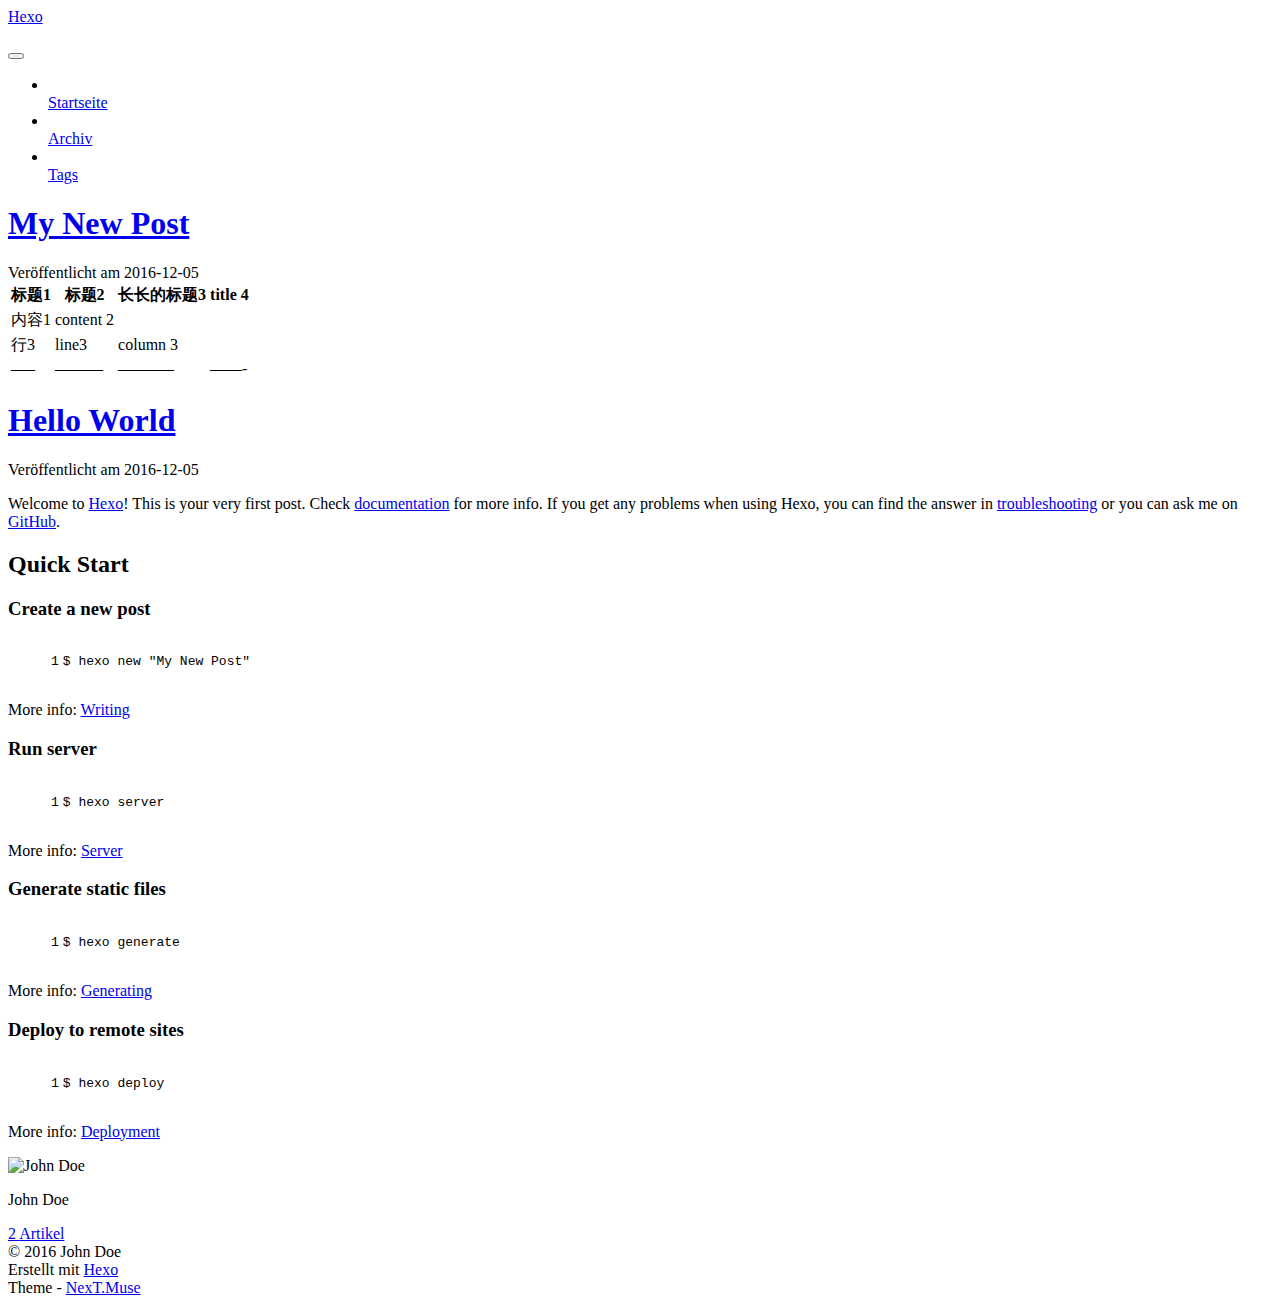
==== commit a1a4198d: "hexo" ====
--- a/index.html
+++ b/index.html
@@ -29,7 +29,7 @@
 
   
   
-  <link href="/lib/fancybox/source/jquery.fancybox.css?v=2.1.5" rel="stylesheet" type="text/css" />
+  <link href="/dligo/lib/fancybox/source/jquery.fancybox.css?v=2.1.5" rel="stylesheet" type="text/css" />
 
 
 
@@ -63,9 +63,9 @@
 
 
 
-<link href="/lib/font-awesome/css/font-awesome.min.css?v=4.6.2" rel="stylesheet" type="text/css" />
-
-<link href="/css/main.css?v=5.1.0" rel="stylesheet" type="text/css" />
+<link href="/dligo/lib/font-awesome/css/font-awesome.min.css?v=4.6.2" rel="stylesheet" type="text/css" />
+
+<link href="/dligo/css/main.css?v=5.1.0" rel="stylesheet" type="text/css" />
 
 
   <meta name="keywords" content="Hexo, NexT" />
@@ -77,7 +77,7 @@
 
 
 
-  <link rel="shortcut icon" type="image/x-icon" href="/favicon.ico?v=5.1.0" />
+  <link rel="shortcut icon" type="image/x-icon" href="/dligo/favicon.ico?v=5.1.0" />
 
 
 
@@ -86,7 +86,7 @@
 
 <meta property="og:type" content="website">
 <meta property="og:title" content="Hexo">
-<meta property="og:url" content="http://yoursite.com/index.html">
+<meta property="og:url" content="https://ihepf.github.io/dligo/index.html">
 <meta property="og:site_name" content="Hexo">
 <meta name="twitter:card" content="summary">
 <meta name="twitter:title" content="Hexo">
@@ -96,7 +96,7 @@
 <script type="text/javascript" id="hexo.configurations">
   var NexT = window.NexT || {};
   var CONFIG = {
-    root: '/',
+    root: '/dligo/',
     scheme: 'Muse',
     sidebar: {"position":"left","display":"post"},
     fancybox: true,
@@ -117,7 +117,7 @@
 
 
 
-  <link rel="canonical" href="http://yoursite.com/"/>
+  <link rel="canonical" href="https://ihepf.github.io/dligo/"/>
 
 
 
@@ -154,7 +154,7 @@
   
 
   <div class="custom-logo-site-title">
-    <a href="/"  class="brand" rel="start">
+    <a href="/dligo/"  class="brand" rel="start">
       <span class="logo-line-before"><i></i></span>
       <span class="site-title">Hexo</span>
       <span class="logo-line-after"><i></i></span>
@@ -179,27 +179,27 @@
       
         
         <li class="menu-item menu-item-home">
-          <a href="/" rel="section">
+          <a href="/dligo/" rel="section">
             
               <i class="menu-item-icon fa fa-fw fa-home"></i> <br />
             
-            Home
+            Startseite
           </a>
         </li>
       
         
         <li class="menu-item menu-item-archives">
-          <a href="/archives" rel="section">
+          <a href="/dligo/archives" rel="section">
             
               <i class="menu-item-icon fa fa-fw fa-archive"></i> <br />
             
-            Archives
+            Archiv
           </a>
         </li>
       
         
         <li class="menu-item menu-item-tags">
-          <a href="/tags" rel="section">
+          <a href="/dligo/tags" rel="section">
             
               <i class="menu-item-icon fa fa-fw fa-tags"></i> <br />
             
@@ -236,12 +236,12 @@
   
 
   <article class="post post-type-normal " itemscope itemtype="http://schema.org/Article">
-  <link itemprop="mainEntityOfPage" href="http://yoursite.com/2016/12/05/My-New-Post/">
+  <link itemprop="mainEntityOfPage" href="https://ihepf.github.io/dligo/dligo/2016/12/05/My-New-Post/">
 
   <span style="display:none" itemprop="author" itemscope itemtype="http://schema.org/Person">
     <meta itemprop="name" content="John Doe">
     <meta itemprop="description" content="">
-    <meta itemprop="image" content="/images/avatar.gif">
+    <meta itemprop="image" content="/dligo/images/avatar.gif">
   </span>
 
   <span style="display:none" itemprop="publisher" itemscope itemtype="http://schema.org/Organization">
@@ -261,7 +261,7 @@
             
               
                 
-                <a class="post-title-link" href="/2016/12/05/My-New-Post/" itemprop="url">
+                <a class="post-title-link" href="/dligo/2016/12/05/My-New-Post/" itemprop="url">
                   My New Post
                 </a>
               
@@ -275,7 +275,7 @@
               <span class="post-meta-item-icon">
                 <i class="fa fa-calendar-o"></i>
               </span>
-              <span class="post-meta-item-text">Posted on</span>
+              <span class="post-meta-item-text">Veröffentlicht am</span>
               <time title="Post created" itemprop="dateCreated datePublished" datetime="2016-12-05T22:46:00+08:00">
                 2016-12-05
               </time>
@@ -314,7 +314,37 @@
       
         
           
-            
+            <table>
+<thead>
+<tr>
+<th>标题1</th>
+<th>标题2</th>
+<th>长长的标题3</th>
+<th>title 4</th>
+</tr>
+</thead>
+<tbody>
+<tr>
+<td>内容1</td>
+<td>content 2</td>
+<td></td>
+<td></td>
+</tr>
+<tr>
+<td>行3</td>
+<td>line3</td>
+<td>column 3</td>
+<td></td>
+</tr>
+<tr>
+<td>—–</td>
+<td>———</td>
+<td>———–</td>
+<td>——-</td>
+</tr>
+</tbody>
+</table>
+
           
         
       
@@ -352,12 +382,12 @@
   
 
   <article class="post post-type-normal " itemscope itemtype="http://schema.org/Article">
-  <link itemprop="mainEntityOfPage" href="http://yoursite.com/2016/12/05/hello-world/">
+  <link itemprop="mainEntityOfPage" href="https://ihepf.github.io/dligo/dligo/2016/12/05/hello-world/">
 
   <span style="display:none" itemprop="author" itemscope itemtype="http://schema.org/Person">
     <meta itemprop="name" content="John Doe">
     <meta itemprop="description" content="">
-    <meta itemprop="image" content="/images/avatar.gif">
+    <meta itemprop="image" content="/dligo/images/avatar.gif">
   </span>
 
   <span style="display:none" itemprop="publisher" itemscope itemtype="http://schema.org/Organization">
@@ -377,7 +407,7 @@
             
               
                 
-                <a class="post-title-link" href="/2016/12/05/hello-world/" itemprop="url">
+                <a class="post-title-link" href="/dligo/2016/12/05/hello-world/" itemprop="url">
                   Hello World
                 </a>
               
@@ -391,7 +421,7 @@
               <span class="post-meta-item-icon">
                 <i class="fa fa-calendar-o"></i>
               </span>
-              <span class="post-meta-item-text">Posted on</span>
+              <span class="post-meta-item-text">Veröffentlicht am</span>
               <time title="Post created" itemprop="dateCreated datePublished" datetime="2016-12-05T11:23:08+08:00">
                 2016-12-05
               </time>
@@ -501,16 +531,16 @@
       <section class="site-overview sidebar-panel sidebar-panel-active">
         <div class="site-author motion-element" itemprop="author" itemscope itemtype="http://schema.org/Person">
           <img class="site-author-image" itemprop="image"
-               src="/images/avatar.gif"
+               src="/dligo/images/avatar.gif"
                alt="John Doe" />
           <p class="site-author-name" itemprop="name">John Doe</p>
           <p class="site-description motion-element" itemprop="description"></p>
         </div>
         <nav class="site-state motion-element">
           <div class="site-state-item site-state-posts">
-            <a href="/archives">
+            <a href="/dligo/archives">
               <span class="site-state-item-count">2</span>
-              <span class="site-state-item-name">posts</span>
+              <span class="site-state-item-name">Artikel</span>
             </a>
           </div>
 
@@ -561,7 +591,7 @@
 
 
 <div class="powered-by">
-  Powered by <a class="theme-link" href="https://hexo.io">Hexo</a>
+  Erstellt mit  <a class="theme-link" href="https://hexo.io">Hexo</a>
 </div>
 
 <div class="theme-info">
@@ -604,42 +634,42 @@
 
 
   
-  <script type="text/javascript" src="/lib/jquery/index.js?v=2.1.3"></script>
-
-  
-  <script type="text/javascript" src="/lib/fastclick/lib/fastclick.min.js?v=1.0.6"></script>
-
-  
-  <script type="text/javascript" src="/lib/jquery_lazyload/jquery.lazyload.js?v=1.9.7"></script>
-
-  
-  <script type="text/javascript" src="/lib/velocity/velocity.min.js?v=1.2.1"></script>
-
-  
-  <script type="text/javascript" src="/lib/velocity/velocity.ui.min.js?v=1.2.1"></script>
-
-  
-  <script type="text/javascript" src="/lib/fancybox/source/jquery.fancybox.pack.js?v=2.1.5"></script>
-
-
-  
-
-
-  <script type="text/javascript" src="/js/src/utils.js?v=5.1.0"></script>
-
-  <script type="text/javascript" src="/js/src/motion.js?v=5.1.0"></script>
-
-
-
-  
-  
-
-  
-
-  
-
-
-  <script type="text/javascript" src="/js/src/bootstrap.js?v=5.1.0"></script>
+  <script type="text/javascript" src="/dligo/lib/jquery/index.js?v=2.1.3"></script>
+
+  
+  <script type="text/javascript" src="/dligo/lib/fastclick/lib/fastclick.min.js?v=1.0.6"></script>
+
+  
+  <script type="text/javascript" src="/dligo/lib/jquery_lazyload/jquery.lazyload.js?v=1.9.7"></script>
+
+  
+  <script type="text/javascript" src="/dligo/lib/velocity/velocity.min.js?v=1.2.1"></script>
+
+  
+  <script type="text/javascript" src="/dligo/lib/velocity/velocity.ui.min.js?v=1.2.1"></script>
+
+  
+  <script type="text/javascript" src="/dligo/lib/fancybox/source/jquery.fancybox.pack.js?v=2.1.5"></script>
+
+
+  
+
+
+  <script type="text/javascript" src="/dligo/js/src/utils.js?v=5.1.0"></script>
+
+  <script type="text/javascript" src="/dligo/js/src/motion.js?v=5.1.0"></script>
+
+
+
+  
+  
+
+  
+
+  
+
+
+  <script type="text/javascript" src="/dligo/js/src/bootstrap.js?v=5.1.0"></script>
 
 
 
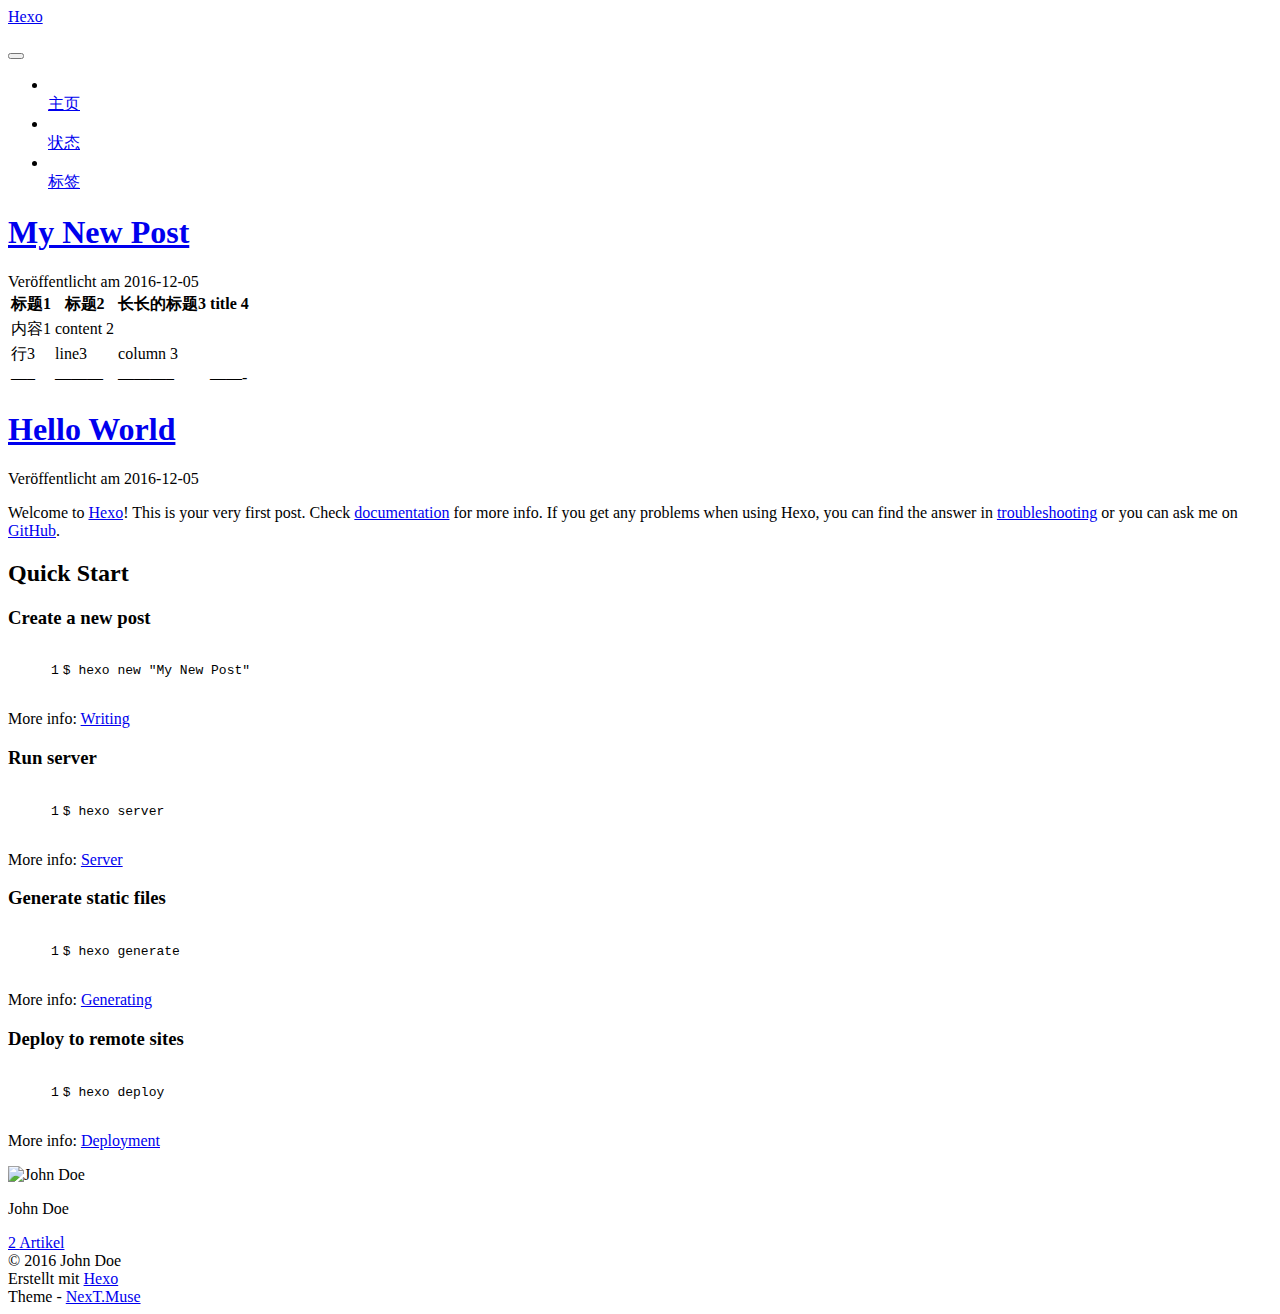
==== commit 4ffee14e: "Update index.html" ====
--- a/index.html
+++ b/index.html
@@ -123,7 +123,7 @@
 
 
 
-  <title> Hexo </title>
+  <title> 这是一个Hexo </title>
 </head>
 
 <body itemscope itemtype="http://schema.org/WebPage" lang="">
@@ -183,7 +183,7 @@
             
               <i class="menu-item-icon fa fa-fw fa-home"></i> <br />
             
-            Startseite
+            主页
           </a>
         </li>
       
@@ -193,7 +193,7 @@
             
               <i class="menu-item-icon fa fa-fw fa-archive"></i> <br />
             
-            Archiv
+            状态
           </a>
         </li>
       
@@ -203,7 +203,7 @@
             
               <i class="menu-item-icon fa fa-fw fa-tags"></i> <br />
             
-            Tags
+            标签
           </a>
         </li>
       
